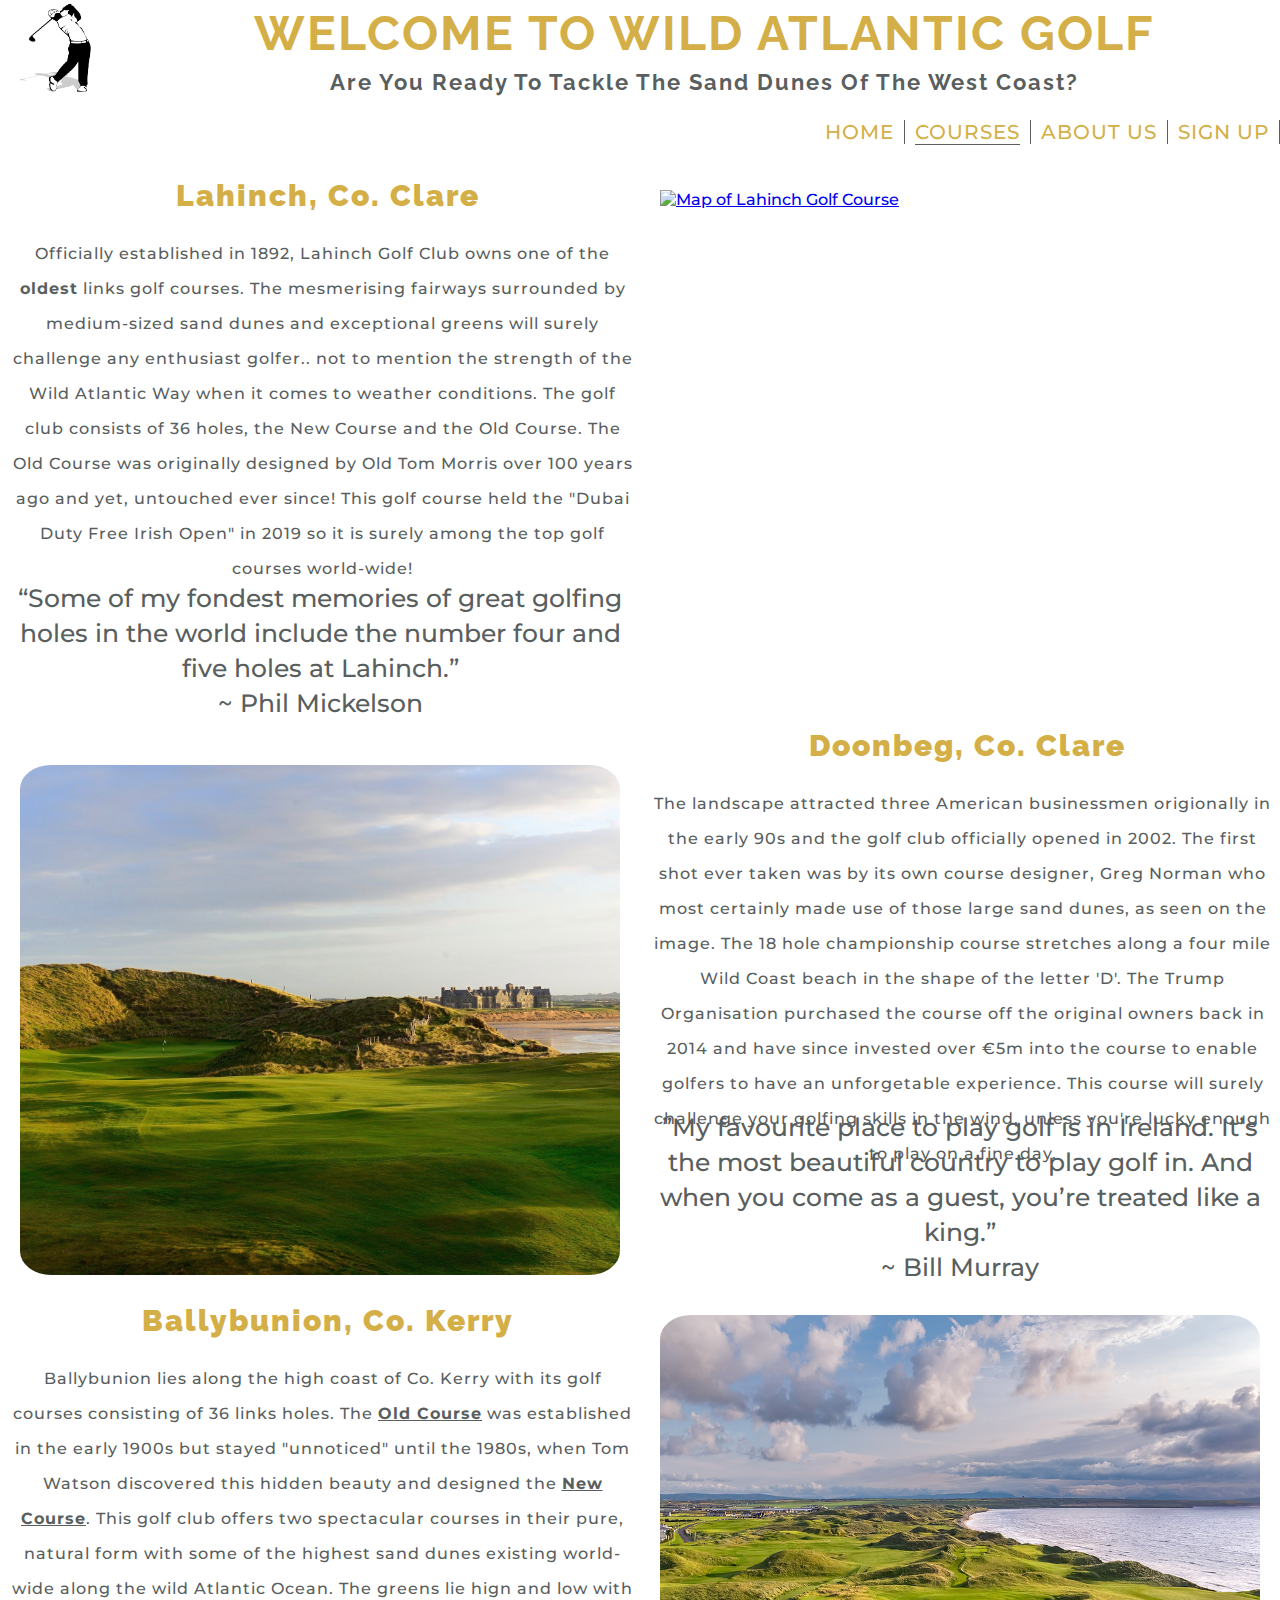
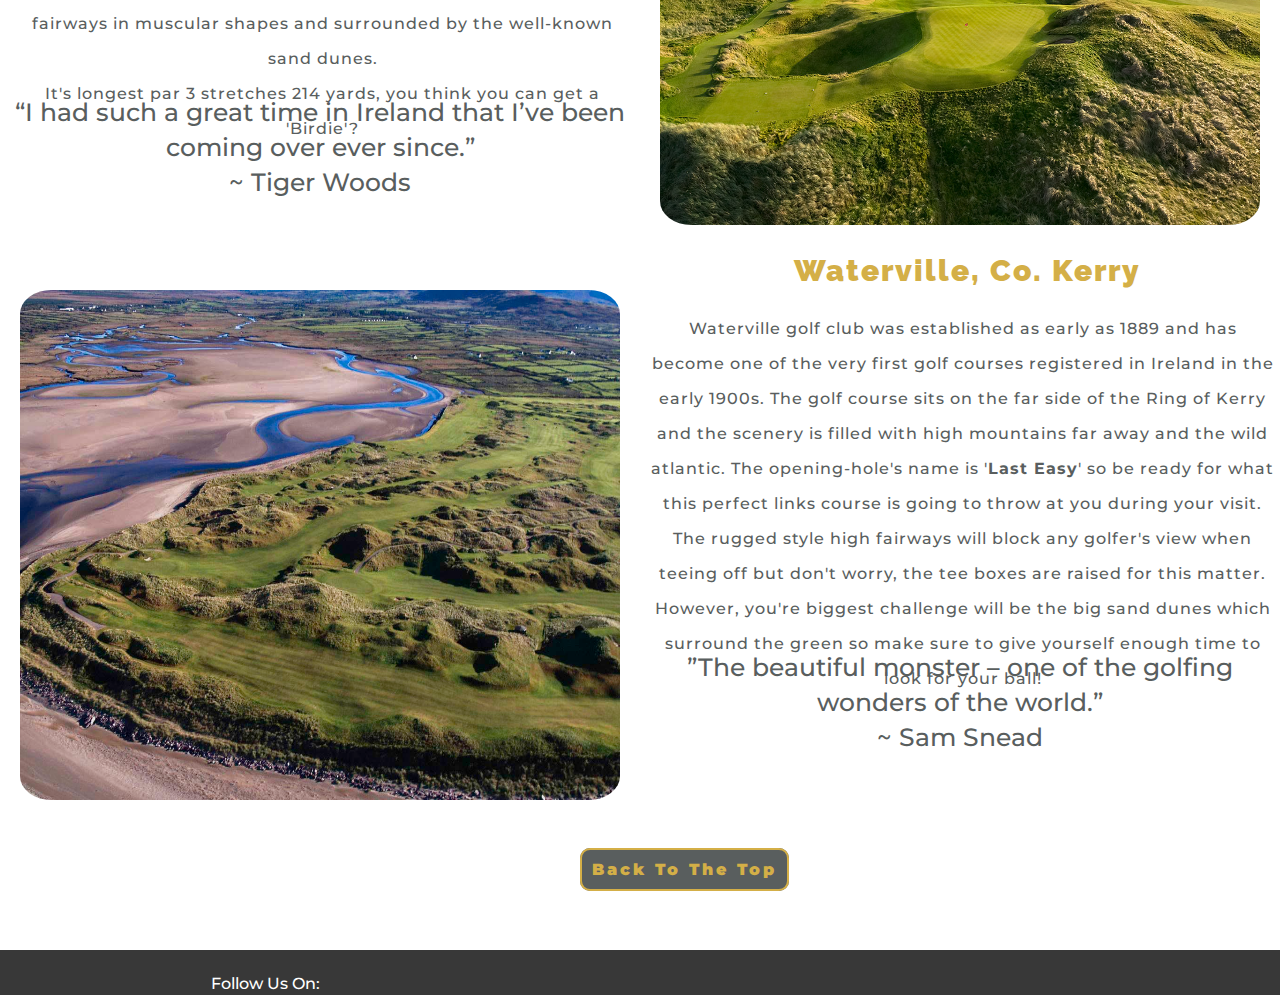
==== course.html @ 32365d3c "Add: Waterville section in course.html" ====
<!DOCTYPE html>
<html lang="en">
<head>
    <meta charset="UTF-8">
    <meta http-equiv="X-UA-Compatible" content="IE=edge">
    <meta name="viewport" content="width=device-width, initial-scale=1.0">
    <meta name="description" content="Golf course guide for golfers on the Wild Atlantic Way, West Coast of Ireland">
    <meta name="keywords" content="play golf, golf courses, sand dunes, course information, golfing, Irish golf courses, golf guide">
    <link rel="stylesheet" href="assets/css/style.css">
    <title>Golf Courses</title>
</head>

<body>
    <header>
        
        <div id="heading-logo">
    
             <img src="assets/images/logo-image.png" alt="Golf community logo" class="logo-style"> 

        </div>
         
       <div id="heading">

            <h1>Welcome to Wild Atlantic Golf</h1>

            <h3>Are you ready to tackle the sand dunes of the West Coast?</h3>

        </div>

    <div id="nav-area">
        <ul id="menu">
            <li>
                <a href="form.html">Sign Up</a>
            </li>
            <li>
                <a href="#about-box">About us</a>
            </li>
            <li>
                <a href="course.html" class="active">Courses</a>
            </li>
            <li>
                <a href="index.html">Home</a>
            </li>
        </ul>
    </div>
</header>

    <!-- Main body and sections within -->

<section id="course-section">
        <!-- Lahinch -->
    <div class="course-area">
        
        <div class="course-text-quote">

            <h3 class="course-heading">Lahinch, Co. Clare</h3>

            <div class="course-text">

                    <p class="course-p">Officially established in 1892, Lahinch Golf Club owns one of the <strong>oldest</strong> links golf courses. 
                       The mesmerising fairways surrounded by medium-sized sand dunes and exceptional greens will surely challenge 
                       any enthusiast golfer.. not to mention the strength of the Wild Atlantic Way when it comes to weather conditions.
                       The golf club consists of 36 holes, the New Course and the Old Course. The Old Course was originally designed 
                       by Old Tom Morris over 100 years ago and yet, untouched ever since!
                       This golf course held the "Dubai Duty Free Irish Open" in 2019 so it is surely among the top golf courses world-wide!
                    </p>
            </div>
                <div class="course-quote">
                    “Some of my fondest memories of great golfing holes in the world include the 
                        number four and five holes at Lahinch.” <br> ~ Phil Mickelson
                </div>
        </div>

            <div class="course-image-container">
            
            <a href="https://lahinchgolf.com/" target="_blank" rel="noopener" 
                aria-label="visit Lahinch golf club's official website (opens in a new tab)">
              <img src="assets/images/lahinch-image.jpg" alt="Map of Lahinch Golf Course" class="course-image">
            </a>

        </div>

        <!-- Doonbeg -->
        <div class="course-area">
            <div class="course-text-quote doonbeg-waterville-text">

                <div class="course-text">
                    <h3 class="course-heading">Doonbeg, Co. Clare</h3>
    
                        <p class="course-p">The landscape attracted three American businessmen origionally in the early 90s and the golf 
                            club officially opened in 2002. The first shot ever taken was by its own course designer, Greg Norman
                            who most certainly made use of those large sand dunes, as seen on the image. The 18 hole championship course stretches along
                            a four mile Wild Coast beach in the shape of the letter 'D'. The Trump Organisation purchased the course
                            off the original owners back in 2014 and have since invested over €5m into the course to enable golfers to have an 
                            unforgetable experience.
                            This course will surely challenge your golfing skills in the wind, unless you're lucky enough to play on a fine day.   
                        </p>
                </div>
                    <div class="course-quote" id="doonbeg-quote">
                        ”My favourite place to play golf is in Ireland. It’s the most beautiful country to play golf in. 
                        And when you come as a guest, you’re treated like a king.” <br> ~ Bill Murray
                    </div>
            </div>
    
                <div class="course-image-container doonbeg-waterville-image">
                
                <a href="https://www.trumpgolfireland.com/book-a-tee-time?gclid=EAIaIQobChMImeuSoNHt8gIVT9TtCh09wAfFEAAYASAAEgJddvD_BwE" target="_blank" rel="noopener" 
                    aria-label="visit Doonbeg golf club's official website (opens in a new tab)">
                  <img src="assets/images/doonbeg-image.jpg" alt="Overview of Doonbeg Course" class="course-image">
                </a>
                </div>
            </div>
        <!-- Ballybunion -->
        <div class="course-area">
            <div class="course-text-quote">

                <div class="course-text">
                    <h3 class="course-heading">Ballybunion, Co. Kerry</h3>
    
                        <p class="course-p">Ballybunion lies along the high coast of Co. Kerry with its golf courses consisting
                            of 36 links holes. The <strong><u>Old Course</u></strong> was established in the early 1900s but stayed "unnoticed"
                            until the 1980s, when Tom Watson discovered this hidden beauty and designed the <strong><u>New Course</u></strong>.
                            This golf club offers two spectacular courses in their pure, natural form with some of the highest sand dunes 
                            existing world-wide along the wild Atlantic Ocean. The greens lie hign and low with fairways in muscular shapes and surrounded 
                            by the well-known sand dunes. <br>
                            It's longest par 3 stretches 214 yards, you think you can get a 'Birdie'?
                        </p>
                </div>
                    <div class="course-quote" id="ballybunion-quote">
                        “I had such a great time in Ireland that I’ve been coming over ever since.” <br> ~ Tiger Woods
                    </div>
            </div>
    
                <div class="course-image-container">
                
                <a href="https://www.ballybuniongolfclub.com/" target="_blank" rel="noopener" 
                    aria-label="visit Ballybunion golf club's official website (opens in a new tab)">
                  <img src="assets/images/ballybunion-image.jpg" alt="Overview of Ballybunion Golf Course" class="course-image">
                </a>
                </div>
        </div>
        <!-- Waterville -->
        <div class="course-area">
            <div class="course-text-quote doonbeg-waterville-text">

                <div class="course-text">
                    <h3 class="course-heading">Waterville, Co. Kerry</h3>
    
                        <p class="course-p">
                            Waterville golf club was established as early as 1889 and has become one of the very first golf courses registered 
                            in Ireland in the early 1900s. The golf course sits on the far side of the Ring of Kerry and the scenery is filled with high 
                            mountains far away and the wild atlantic. The opening-hole's name is '<strong>Last Easy</strong>' so be ready for what this perfect links course
                            is going to throw at you during your visit. The rugged style high fairways will block any golfer's view when teeing off
                            but don't worry, the tee boxes are raised for this matter. However, you're biggest challenge will be the big sand dunes which 
                            surround the green so make sure to give yourself enough time to look for your ball!
                        </p>
                </div>
                    <div class="course-quote" id="waterville-quote">
                        ”The beautiful monster – one of the golfing wonders of the world.” <br> ~ Sam Snead
                    </div>
            </div>
    
                <div class="course-image-container doonbeg-waterville-image">
                
                <a href="http://www.watervillegolflinks.ie/" target="_blank" rel="noopener" 
                    aria-label="visit Waterville golf club's official website (opens in a new tab)">
                  <img src="assets/images/waterville-image.jpg" alt="Map of Waterville Golf Course" class="course-image">
                </a>
                </div>
        </div>

        <div id="course-button">
            <a href="#course-section" alt="Back to the top of the page" id="bottom-button" class="button">Back To The Top</a>
        </div>
</section>
    <footer>
        <ul class="footer-icons">
            
            <span>Follow Us On:</span>

            <li>
                <a href="https://www.facebook.com" target="_blank" rel="noopener" 
                aria-label="visit our Facebook page (opens in a new tab)"><i class="fab fa-facebook"></i></a>
            </li>
            <li>
                <a href="https://twitter.com" target="_blank" rel="noopener" 
                aria-label="visit our Twitter page (opens in a new tab)"><i class="fab fa-twitter-square"></i></a>
            </li>
            <li>
                <a href="https://www.instagram.com" target="_blank" rel="noopener" 
                aria-label="visit our Instagram page (opens in a new tab)"><i class="fab fa-instagram"></i></a>
            </li>
        </ul>
    </footer>
    <!-- Font Awesome section -->
    <script src="https://kit.fontawesome.com/3986f6a91b.js" crossorigin="anonymous"></script>
</body>
</html>
---- assets/css/style.css ----
@import url('https://fonts.googleapis.com/css2?family=Montserrat&family=Raleway&display=swap');

/* Default styling */
* {
    padding: 0;
    margin: 0;
    box-sizing: border-box;
}

body {
    font-family: Montserrat, sans-serif;
    font-weight: 500;
    color: #595E5E;
    width: 100%;
    height: 100%;
}

h1 {
    font-size: 300%;
    font-family: Raleway, sans-serif;
    letter-spacing: 2px;
    text-transform: uppercase;
    color: #d4af47;
    text-align: center;
    padding: 5px;
    
}
 
h2 {
    font-family: Raleway, sans-serif;
    width: 100%;
    height: 50px;
    color: #459ce4;
    font-size: 280%;
    margin: 30px 0 30px;
    text-transform: capitalize;
}

h3 {
    font-family: Raleway, sans-serif;
    letter-spacing: 2px;
    text-transform: capitalize;
    color: #595E5E;
    font-size: 22px;
    text-align: center;
    padding: 3px 0;
}

.button {
    border: 2px solid #d4af47;
    background-color: #595E5E;
    border-radius: 10px;
    
    color: #d4af47;
    font-size: 16px;
    font-weight: 1000;
    letter-spacing: 3px;
    text-decoration: none;
    text-align: center;

    margin: 2px 4px;
    padding: 2px;
}

.button:hover {
    background-color: #d4af47;
    color: white;
}

/* heading and logo */

header {
    width: 100%;
    height: 150px;
    background-color: white;
    position: fixed;
    z-index: 3;
    top: 0;
}

/* Logo */

#heading-logo {
    width: 10%;
    height: 100px;
    float: left;
    box-sizing: border-box;
}

#heading-logo .logo-style {
    height: 100px;
    width: 100%;
}

/* heading */

#heading {
    width: 90%;
    height: 100px;
    float: right;
}

/* navigation section */

#nav-area {
    height: 40px;
    width: 100%;
    clear: both;
}

#menu li {
    list-style-type: none;
    display: inline;
    position: relative;
    float: right;
    padding-right: 10px;
    padding-left: 10px;
    margin-top: 20px;
    border-right: 1px solid #595E5E;
}

#menu a {
    text-transform: uppercase;
    font-size: 20px;
    text-decoration: none;
    color: #d4af47;
    letter-spacing: 1px;
}

#menu a:hover {
    background-color: #595E5E;
    color: white;
}

.active {
    border-bottom: 1px solid #595E5E;
}

/* image under header */

#main-image-area {
    height: 600px;
    width: 100%;
    position: relative;
    overflow: hidden;
    background-color: rgba(0, 0, 0, 0.6);
}

#main-image {
    height: 600px;
    width: 100%;
    margin-top: 150px;
}

#image-text {
    height: 300px;
    width: 450px;

    background-color: rgb(255, 255, 255, 0.4);

    position: absolute;

    top: 40%;
    left: 65%;

    padding-top: 15px;
}

#image-text p {
    color: white;
    font-size: 150%;
    text-align: center;
    text-transform: capitalize;
    font-weight: 1000;
    line-height: 40px;
    padding: 5px 2px;
}

/* Button and link within image */

#image-button {
    position: absolute;
    left: 28%;
    
    width: 200px;
    height: 50px;
}

#image-button:hover {
    background-color: #d4af47;
    color: white;
}

/* Reasons under image */

#reasons {
    width: 100%;
    height: 630px;
}

#reasons-heading {
    text-align: left;
    padding-left: 50px;
    color: #d4af47;
}

.reasons-box {
    width: 50%;
    height: 500px;
    float: left;
    box-sizing: border-box;
}

.reasons-box ul {
    text-transform: capitalize;
    padding-left: 70px;
    font-size: 120%;
    letter-spacing: 2px;
    line-height: 60px;
}

/* Images beside reasons */

.images-box {
    width: 50%;
    height: 500px;
    float: right; 
}

.sand-dunes, .aerial-view {
    width: 100%;
    height: 50%;
    padding-right: 20px;
    padding-top: 15px;
}

/* Wild Atlantic Way section design */

#wild-box {
    width: 100%;
    height: 600px;
}

#wild-header {
    height: 100px;
    width: 100%;
    margin-top: 0;
}

#wild-header h2 {
    text-align: right;
    padding-right: 120px;
}

.wild-text-box {
    width: 50%;
    height: 500px;
    float: right;
    box-sizing: border-box;
    margin-bottom: 30px;
}

.wild-text-box .wild-text {
    line-height: 70px;
    font-size: 20px;
    text-align: center;
    padding-left: 8px;
    padding-right: 8px;
}

.wild-video-box {
    width: 50%;
    height: 500px;
    float: left;
    box-sizing: border-box;
    margin-bottom: 30px;
}

/* About us and sign up section */

#about-box {
    height: 300px;
    width: 100%;
    background-image: url(/assets/images/pexels-aboutus-image.jpg);
    background-repeat: no-repeat;
    background-size: cover;
    background-position: center;
    overflow: hidden;
    margin-bottom: 70px;
}

#about-box div {
    width: 33.33%;
    height: 300px;
    float: left;
    padding: 10px 0 0 10px;
    color: white;
    background-color:rgba(0, 0, 0, 0.6);
    box-sizing: border-box;
    border: 2px solid white;
}

#about-box div h3 {
    font-size: 26px;
    text-align: center;
    color: white;
    padding: 5px;
}

#about-box div p {
    font-size: 20px;
    padding-left: 5px;
    padding-right: 5px;
    text-align: center;
}

#about-box div hr {
    margin: 5px;
}

/* Buttons styling */

#about-box #inspire-button {
    padding: 8px;
    width: 110%;
    height: 110%;

    position: relative;
    left: 35%;
    top: 8%;
}

#about-box #signup-button {
    padding: 8px;
    width: 110%;
    height: 110%;

    position: relative;
    left: 35%;
    top: 12%;
}


/* Footer */

footer {
    height: 45px;
    width: 100%;
    background-color: rgb(56, 56, 56);
}
/*  IF FOOTER NEEDS TO BE FIXED
    position: fixed;
    bottom: 0;
    right: 0;
    z-index: 3;
 */
.footer-icons {
    text-align: center;
    height: 45px;
    width: 100%;
}

.footer-icons span{
    font-size: 16px;
    color: white;
    margin: 40px;
    padding: 2px;

}

.footer-icons li {
    display: inline;
    margin-right: 250px;
}

.footer-icons i {
    font-size: 250%;
    color: white;
    padding-top: 2px;
}

.footer-icons li i:hover {
    border-bottom: 2px solid white;
}

/* Course.html */

/* Layout for every course */

#course-section {
    height: 2400px;
    width: 100%;
    margin-top: 150px;
}

.course-area {
    height: 550px;
    width: 100%;
    margin-top: 5%;
}

.course-heading {
    padding-left: 15px;
    font-size: 30px;
    color: #d4af47;
    font-weight: 900;
    text-align: center;
}

.course-text-quote {
    height: 550px;
    width: 50%;
    float: left;
    margin-top: 25px;
}

.course-text {
    height: 350px;
    width: 100%;
}

.course-p {
    font-size: 16px;
    letter-spacing: 1px;
    line-height: 35px;
    padding-left: 10px;
    padding-top: 20px;
    padding-right: 5px;
    text-align: center;
}

.course-quote {
    height: 150px;
    width: 100%;
    font-size: 25px;
    text-align: center;
    color: #595E5E;
    padding-top: 15px;
    line-height: 35px;
}

.course-image-container {
    height: 550px;
    width: 50%;
    float: right;
}

.course-image {
    width: 100%;
    height: 100%;
    padding: 20px;
    border-radius: 8%;
    margin-top: 20px;
}

/* Special layout for every second course */

.doonbeg-waterville-text {
    float: right;
}

.doonbeg-waterville-image {
    float: right;
}
#doonbeg-quote {
    margin-top: 20px;
}
#ballybunion-quote {
    height: 120px;
    margin-top: 30px;
}

#waterville-quote {
    height: 100px;
    margin-top: 50px;
    padding: 0;
}

/* Button at the bottom of course.html */

#course-button {
    width: 100%;
    height: 40px;
    margin: 50px 0;
}

#course-button a {
    position: relative;
    left: 45%;
    top: 150%;
    padding: 10px;
}

/* Form.html structure */

#form-header {
    width: 100%;
    height: 50px;
}

#form-image {
    width: 100%;
    height: 100vh;
    margin-bottom: -45px;
}

#form-image img {
    width: 100%;
    height: 100%;
    overflow: hidden;
}

#form-box {
    max-width: 400px;
    height: 400px;

    background-color: rgba(19, 17, 17, 0.8);
    border: 1px solid white;
    border-radius: 8px;

    position: absolute;
    bottom: 20%;
    left: 35%;
}

#form-heading {
    font-size: 160%;
    color: white;
    text-align: center;
    margin-top: 0;
    padding: 15px 5px 65px 5px;
}

label {
    color: white;
    margin-left: 10%;
}

.text-input {
    background: transparent;
    color: white;
    border: 1px solid white;
    border-radius: 8px;
    height: 25px;
    margin: 5px 0 15px 38px;
    padding-left: 6px;
    display: block;
    width: 80%;
}
::placeholder {
    color: rgb(255, 255, 255, 0.6);
}
/* form buttons */
#signup-button, #cancel-button {
    height: 30px;
    width: 140px;

    background-color: transparent;

    position: absolute;
    top: 80%;
    text-align: center;
}
#signup-button{
    color: white;
    font-size: 14px;
    border: 1px solid white;
    border-radius: 8px;
    left: 40px;
}

#cancel-button {
    left: 216px;
}
#cancel-button a{
    text-decoration: none;
    color: white;
    font-size: 14px;
    position: absolute;
    left: 0;
    border: 1px solid white;
    border-radius: 8px;
    padding-top: 3px;
    width: 100%;
    height: 100%;
    border: 1px solid white;
}
#signup-button:hover, #form-box a:hover {
    background-color: white;
    color: rgba(19, 17, 17, 0.6);
}
/* form footer */
#form-footer-icons {
    padding-left: 9%;
}
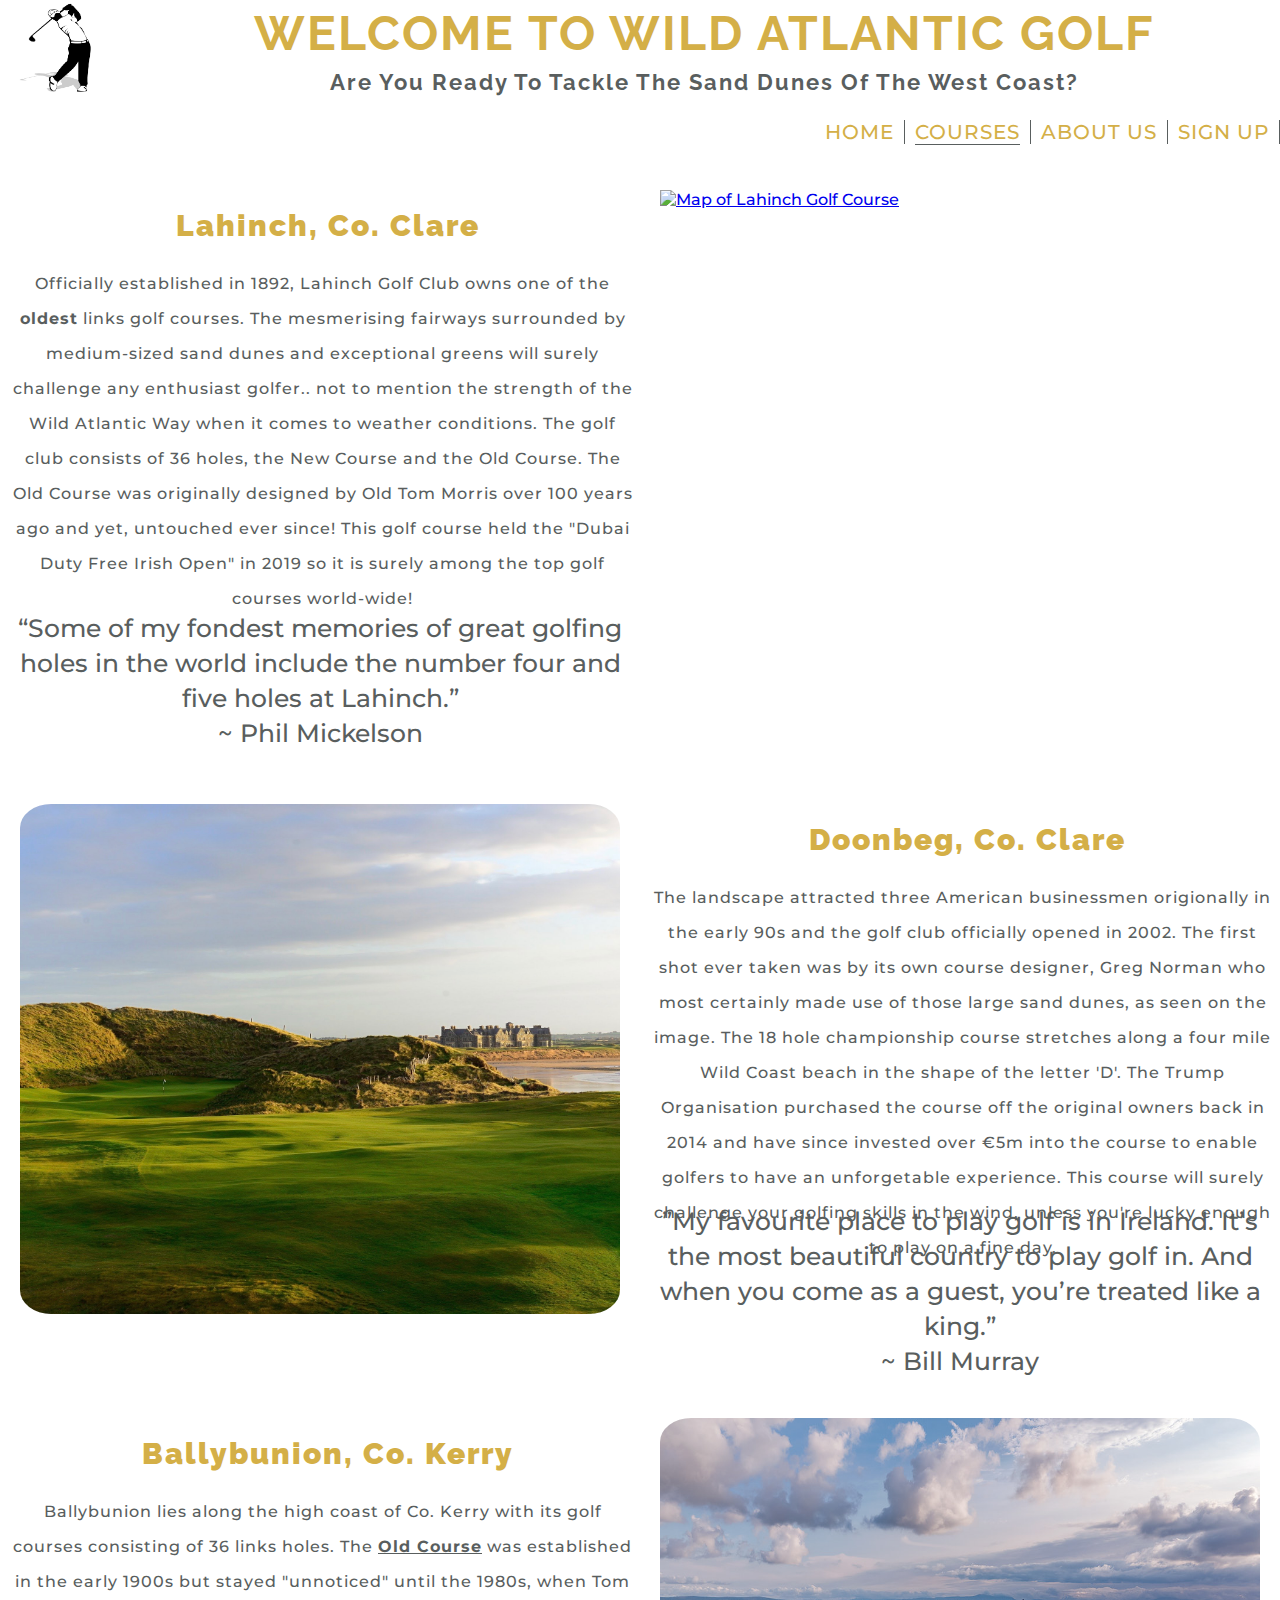
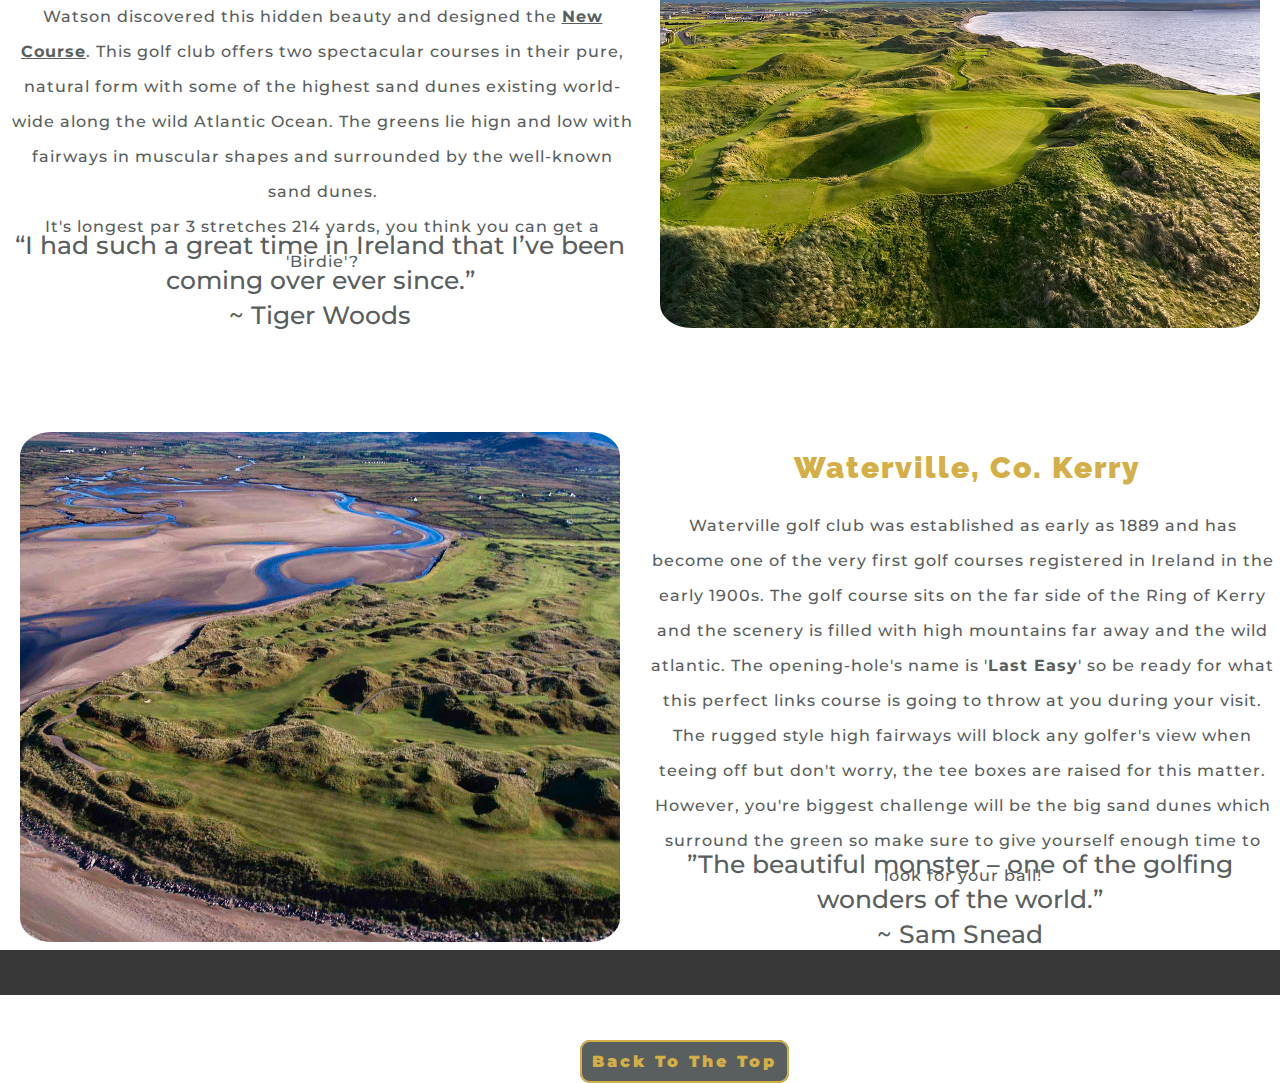
==== commit bc40bafe: "Change: more w3c errors" ====
--- a/course.html
+++ b/course.html
@@ -77,9 +77,8 @@
                 aria-label="visit Lahinch golf club's official website (opens in a new tab)">
               <img src="assets/images/lahinch-image.jpg" alt="Map of Lahinch Golf Course" class="course-image">
             </a>
-
-        </div>
-
+            </div>
+    </div>
         <!-- Doonbeg -->
         <div class="course-area">
             <div class="course-text-quote doonbeg-waterville-text">
@@ -140,13 +139,13 @@
                 </div>
         </div>
         <!-- Waterville -->
-        <div class="course-area">
-            <div class="course-text-quote doonbeg-waterville-text">
+    <div class="course-area">
+        <div class="course-text-quote doonbeg-waterville-text">
 
-                <div class="course-text">
-                    <h3 class="course-heading">Waterville, Co. Kerry</h3>
+            <div class="course-text">
+                <h3 class="course-heading">Waterville, Co. Kerry</h3>
     
-                        <p class="course-p">
+                    <p class="course-p">
                             Waterville golf club was established as early as 1889 and has become one of the very first golf courses registered 
                             in Ireland in the early 1900s. The golf course sits on the far side of the Ring of Kerry and the scenery is filled with high 
                             mountains far away and the wild atlantic. The opening-hole's name is '<strong>Last Easy</strong>' so be ready for what this perfect links course
@@ -154,11 +153,11 @@
                             but don't worry, the tee boxes are raised for this matter. However, you're biggest challenge will be the big sand dunes which 
                             surround the green so make sure to give yourself enough time to look for your ball!
                         </p>
-                </div>
+            </div>
                     <div class="course-quote" id="waterville-quote">
                         ”The beautiful monster – one of the golfing wonders of the world.” <br> ~ Sam Snead
                     </div>
-            </div>
+        </div>
     
                 <div class="course-image-container doonbeg-waterville-image">
                 
@@ -170,14 +169,11 @@
         </div>
 
         <div id="course-button">
-            <a href="#course-section" alt="Back to the top of the page" id="bottom-button" class="button">Back To The Top</a>
+            <a href="#course-section" id="bottom-button" class="button">Back To The Top</a>
         </div>
 </section>
     <footer>
         <ul class="footer-icons">
-            
-            <span>Follow Us On:</span>
-
             <li>
                 <a href="https://www.facebook.com" target="_blank" rel="noopener" 
                 aria-label="visit our Facebook page (opens in a new tab)"><i class="fab fa-facebook"></i></a>
--- a/assets/css/style.css
+++ b/assets/css/style.css
@@ -150,8 +150,20 @@
     height: 600px;
     width: 100%;
     margin-top: 150px;
-}
-
+/* zoom in style for main image */
+    animation-name: main-image-zoom;
+    animation-duration: 5s;
+    animation-fill-mode: forwards;
+}
+@keyframes main-image-zoom {
+    from {
+        transform: scale(1);
+    }
+    to {
+        transform: scale(1.1);
+    }
+}
+/* image text style */
 #image-text {
     height: 300px;
     width: 450px;
@@ -405,6 +417,7 @@
     color: #d4af47;
     font-weight: 900;
     text-align: center;
+    margin-top: 30px;
 }
 
 .course-text-quote {
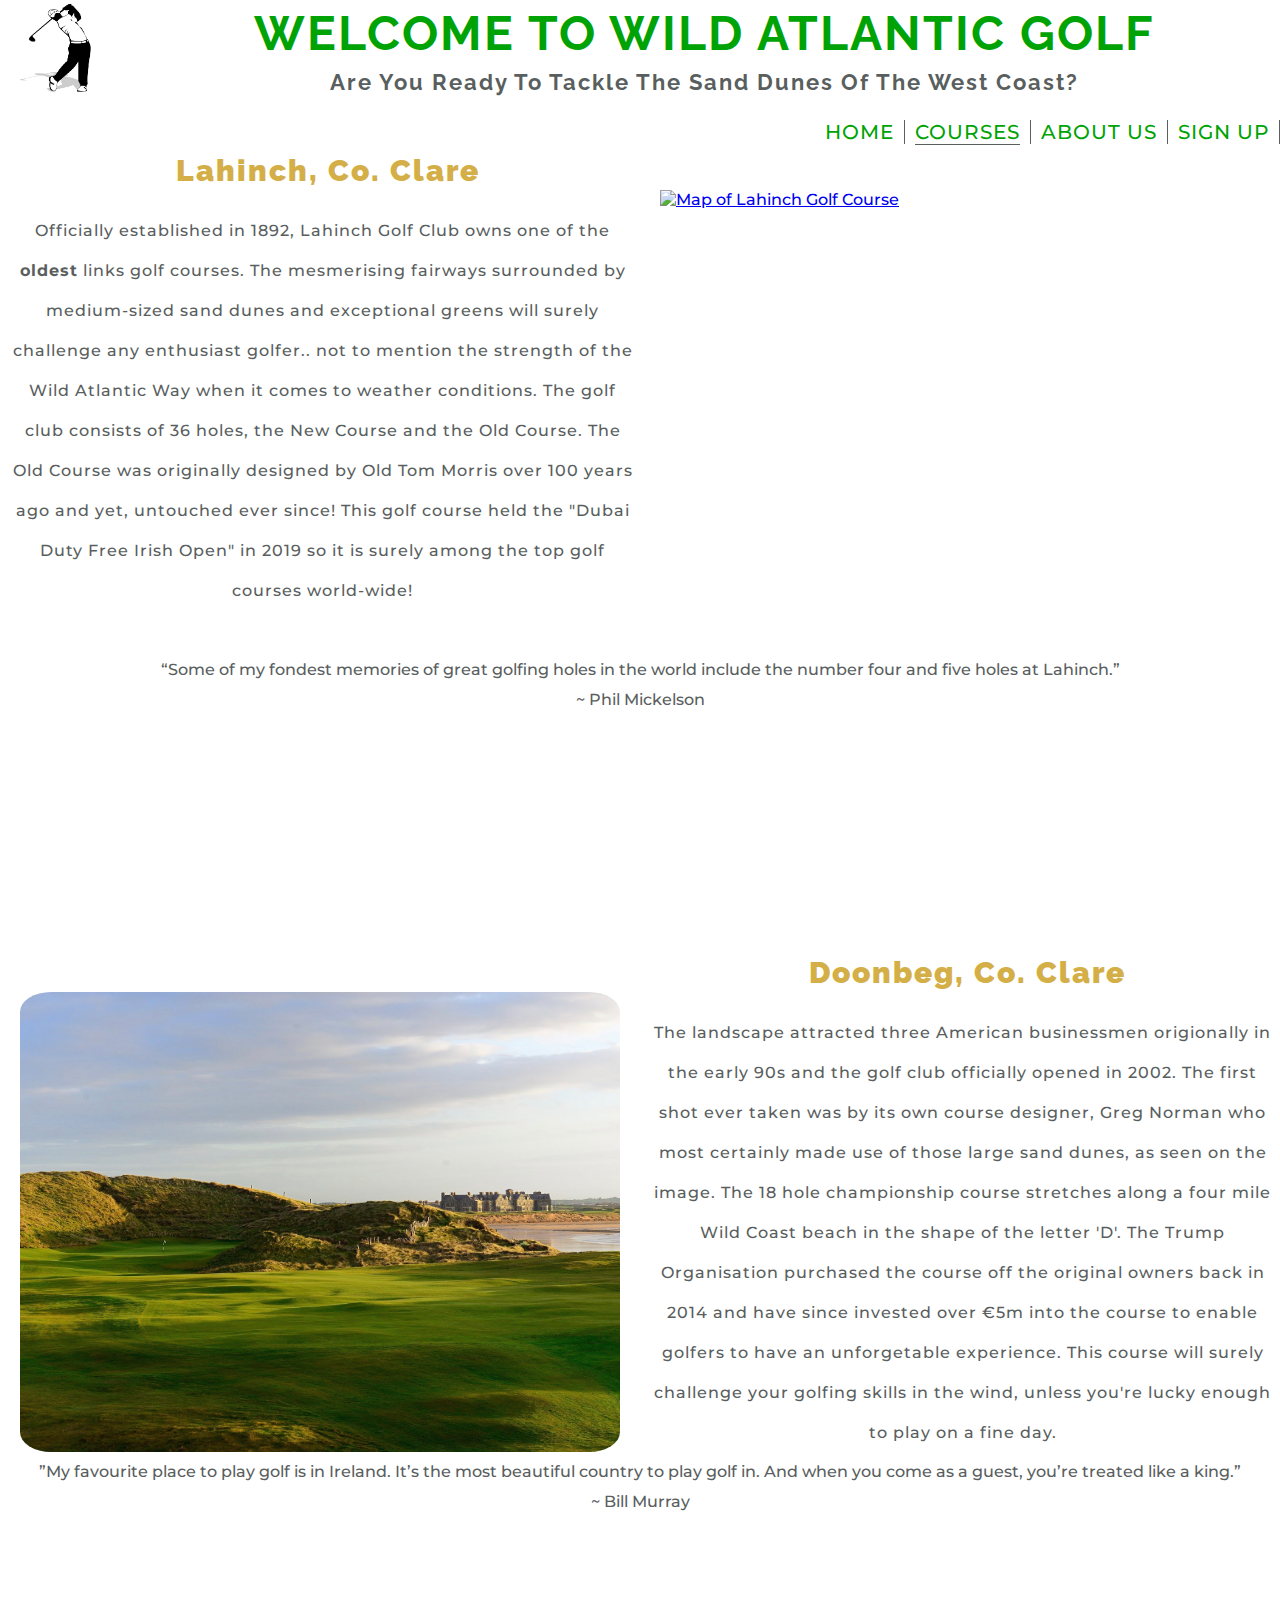
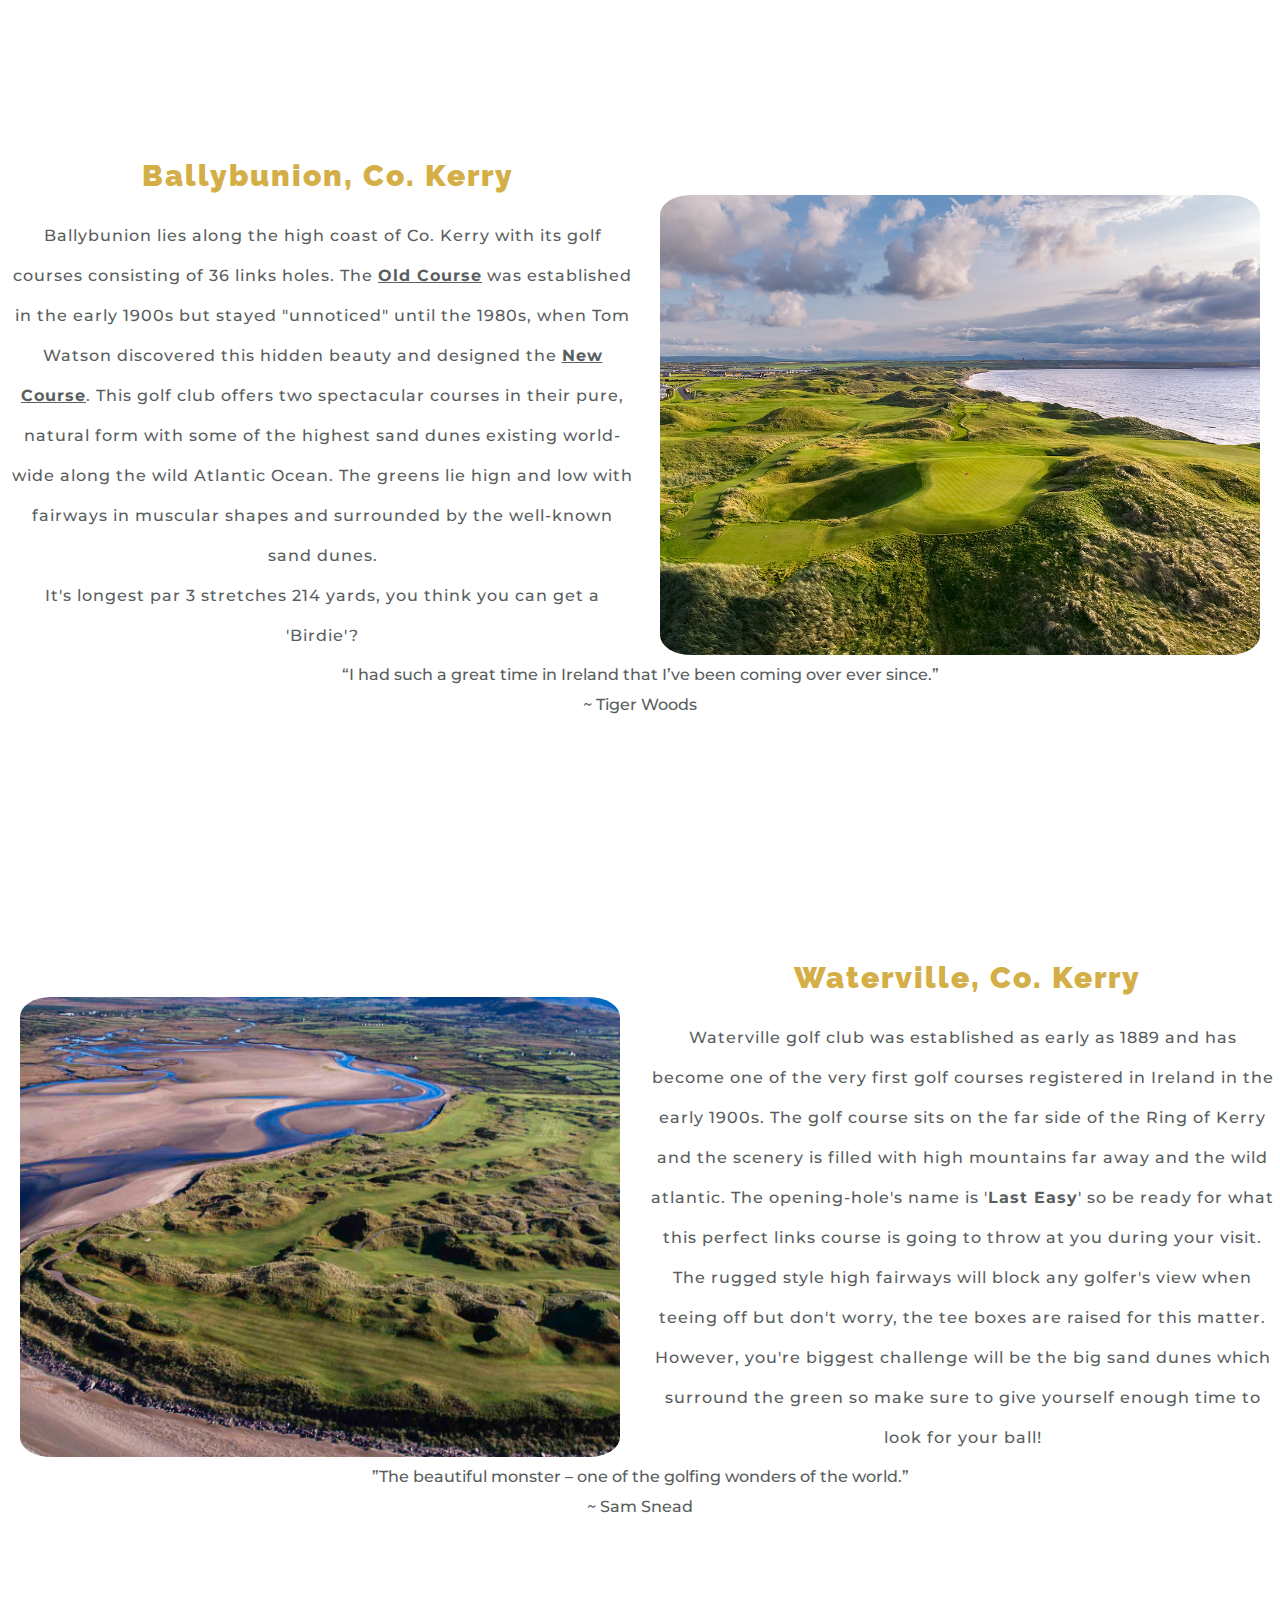
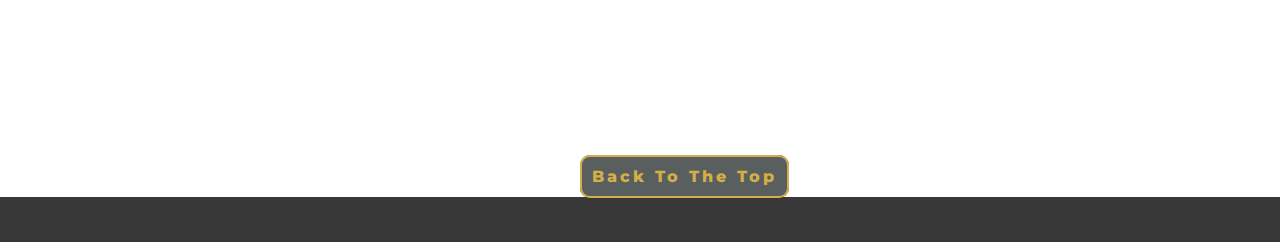
==== commit fcaded1a: "Change: strucuture of course.html" ====
--- a/course.html
+++ b/course.html
@@ -51,7 +51,7 @@
         <!-- Lahinch -->
     <div class="course-area">
         
-        <div class="course-text-quote">
+        <div class="course-heading-text">
 
             <h3 class="course-heading">Lahinch, Co. Clare</h3>
 
@@ -65,12 +65,7 @@
                        This golf course held the "Dubai Duty Free Irish Open" in 2019 so it is surely among the top golf courses world-wide!
                     </p>
             </div>
-                <div class="course-quote">
-                    “Some of my fondest memories of great golfing holes in the world include the 
-                        number four and five holes at Lahinch.” <br> ~ Phil Mickelson
-                </div>
         </div>
-
             <div class="course-image-container">
             
             <a href="https://lahinchgolf.com/" target="_blank" rel="noopener" 
@@ -78,14 +73,18 @@
               <img src="assets/images/lahinch-image.jpg" alt="Map of Lahinch Golf Course" class="course-image">
             </a>
             </div>
+        <div class="course-quote">
+                <p>“Some of my fondest memories of great golfing holes in the world include the 
+                    number four and five holes at Lahinch.” <br> ~ Phil Mickelson</p>
+        </div>
     </div>
         <!-- Doonbeg -->
         <div class="course-area">
-            <div class="course-text-quote doonbeg-waterville-text">
+            <div class="course-heading-text doonbeg-waterville-text">
+                
+                <h3 class="course-heading">Doonbeg, Co. Clare</h3>
 
                 <div class="course-text">
-                    <h3 class="course-heading">Doonbeg, Co. Clare</h3>
-    
                         <p class="course-p">The landscape attracted three American businessmen origionally in the early 90s and the golf 
                             club officially opened in 2002. The first shot ever taken was by its own course designer, Greg Norman
                             who most certainly made use of those large sand dunes, as seen on the image. The 18 hole championship course stretches along
@@ -95,10 +94,6 @@
                             This course will surely challenge your golfing skills in the wind, unless you're lucky enough to play on a fine day.   
                         </p>
                 </div>
-                    <div class="course-quote" id="doonbeg-quote">
-                        ”My favourite place to play golf is in Ireland. It’s the most beautiful country to play golf in. 
-                        And when you come as a guest, you’re treated like a king.” <br> ~ Bill Murray
-                    </div>
             </div>
     
                 <div class="course-image-container doonbeg-waterville-image">
@@ -108,13 +103,18 @@
                   <img src="assets/images/doonbeg-image.jpg" alt="Overview of Doonbeg Course" class="course-image">
                 </a>
                 </div>
+            <div class="course-quote" id="doonbeg-quote">
+                    <p>”My favourite place to play golf is in Ireland. It’s the most beautiful country to play golf in. 
+                    And when you come as a guest, you’re treated like a king.” <br> ~ Bill Murray</p>
+            </div>
             </div>
         <!-- Ballybunion -->
         <div class="course-area">
-            <div class="course-text-quote">
+            <div class="course-heading-text">
+
+                <h3 class="course-heading">Ballybunion, Co. Kerry</h3>
 
                 <div class="course-text">
-                    <h3 class="course-heading">Ballybunion, Co. Kerry</h3>
     
                         <p class="course-p">Ballybunion lies along the high coast of Co. Kerry with its golf courses consisting
                             of 36 links holes. The <strong><u>Old Course</u></strong> was established in the early 1900s but stayed "unnoticed"
@@ -125,9 +125,6 @@
                             It's longest par 3 stretches 214 yards, you think you can get a 'Birdie'?
                         </p>
                 </div>
-                    <div class="course-quote" id="ballybunion-quote">
-                        “I had such a great time in Ireland that I’ve been coming over ever since.” <br> ~ Tiger Woods
-                    </div>
             </div>
     
                 <div class="course-image-container">
@@ -137,14 +134,17 @@
                   <img src="assets/images/ballybunion-image.jpg" alt="Overview of Ballybunion Golf Course" class="course-image">
                 </a>
                 </div>
+            <div class="course-quote" id="ballybunion-quote">
+                    <p>“I had such a great time in Ireland that I’ve been coming over ever since.” <br> ~ Tiger Woods</p>
+            </div>
         </div>
         <!-- Waterville -->
     <div class="course-area">
-        <div class="course-text-quote doonbeg-waterville-text">
+        <div class="course-heading-text doonbeg-waterville-text">
+
+            <h3 class="course-heading">Waterville, Co. Kerry</h3>
 
             <div class="course-text">
-                <h3 class="course-heading">Waterville, Co. Kerry</h3>
-    
                     <p class="course-p">
                             Waterville golf club was established as early as 1889 and has become one of the very first golf courses registered 
                             in Ireland in the early 1900s. The golf course sits on the far side of the Ring of Kerry and the scenery is filled with high 
@@ -154,9 +154,6 @@
                             surround the green so make sure to give yourself enough time to look for your ball!
                         </p>
             </div>
-                    <div class="course-quote" id="waterville-quote">
-                        ”The beautiful monster – one of the golfing wonders of the world.” <br> ~ Sam Snead
-                    </div>
         </div>
     
                 <div class="course-image-container doonbeg-waterville-image">
@@ -166,6 +163,9 @@
                   <img src="assets/images/waterville-image.jpg" alt="Map of Waterville Golf Course" class="course-image">
                 </a>
                 </div>
+            <div class="course-quote" id="waterville-quote">
+                    <p> ”The beautiful monster – one of the golfing wonders of the world.” <br> ~ Sam Snead</p>
+            </div>
         </div>
 
         <div id="course-button">
--- a/assets/css/style.css
+++ b/assets/css/style.css
@@ -20,7 +20,7 @@
     font-family: Raleway, sans-serif;
     letter-spacing: 2px;
     text-transform: uppercase;
-    color: #d4af47;
+    color: #00a305;
     text-align: center;
     padding: 5px;
     
@@ -53,7 +53,7 @@
     
     color: #d4af47;
     font-size: 16px;
-    font-weight: 1000;
+    font-weight: 800;
     letter-spacing: 3px;
     text-decoration: none;
     text-align: center;
@@ -123,7 +123,7 @@
     text-transform: uppercase;
     font-size: 20px;
     text-decoration: none;
-    color: #d4af47;
+    color: #00a305;
     letter-spacing: 1px;
 }
 
@@ -183,7 +183,7 @@
     font-size: 150%;
     text-align: center;
     text-transform: capitalize;
-    font-weight: 1000;
+    font-weight: 800;
     line-height: 40px;
     padding: 5px 2px;
 }
@@ -213,12 +213,12 @@
 #reasons-heading {
     text-align: left;
     padding-left: 50px;
-    color: #d4af47;
+    color: #00a305;
 }
 
 .reasons-box {
     width: 50%;
-    height: 500px;
+    height: 630px;
     float: left;
     box-sizing: border-box;
 }
@@ -226,7 +226,7 @@
 .reasons-box ul {
     text-transform: capitalize;
     padding-left: 70px;
-    font-size: 120%;
+    font-size: 100%;
     letter-spacing: 2px;
     line-height: 60px;
 }
@@ -261,7 +261,7 @@
 
 #wild-header h2 {
     text-align: right;
-    padding-right: 120px;
+    padding-right: 60px;
 }
 
 .wild-text-box {
@@ -273,11 +273,13 @@
 }
 
 .wild-text-box .wild-text {
-    line-height: 70px;
-    font-size: 20px;
-    text-align: center;
-    padding-left: 8px;
-    padding-right: 8px;
+    line-height: 60px;
+    font-size: 17px;
+    text-align: center;
+    padding-left: 4px;
+    padding-right: 4px;
+    margin-top: 20px;
+    width: 100%;
 }
 
 .wild-video-box {
@@ -286,53 +288,66 @@
     float: left;
     box-sizing: border-box;
     margin-bottom: 30px;
+    padding-left: 30px;
+    padding-top: 20px;
+}
+.wild-video-box iframe {
+    width: 100%;
 }
 
 /* About us and sign up section */
 
-#about-box {
-    height: 300px;
-    width: 100%;
-    background-image: url(/assets/images/pexels-aboutus-image.jpg);
-    background-repeat: no-repeat;
-    background-size: cover;
-    background-position: center;
+#about-area {
+    height: 370px;
+    width: 100%;
     overflow: hidden;
-    margin-bottom: 70px;
-}
-
-#about-box div {
+    margin-bottom: 30px;
+}
+
+.about-image {
+    height: 370px;
+    width: 100%;
+}
+
+.about-boxes {
+    width: 100%;
+    height: 370px;
+    position: absolute;
+    top: 1920px;
+}
+
+#about-area .about-boxes .about-box {
     width: 33.33%;
-    height: 300px;
+    height: 370px;
     float: left;
     padding: 10px 0 0 10px;
     color: white;
-    background-color:rgba(0, 0, 0, 0.6);
     box-sizing: border-box;
     border: 2px solid white;
-}
-
-#about-box div h3 {
+    background: transparent;
+}
+
+#about-area .about-boxes .about-box h3 {
     font-size: 26px;
     text-align: center;
     color: white;
     padding: 5px;
 }
 
-#about-box div p {
+#about-area .about-boxes .about-box p {
     font-size: 20px;
     padding-left: 5px;
     padding-right: 5px;
     text-align: center;
 }
 
-#about-box div hr {
+#about-area .about-boxes .about-box hr {
     margin: 5px;
 }
 
 /* Buttons styling */
 
-#about-box #inspire-button {
+#about-area #inspire-button {
     padding: 8px;
     width: 110%;
     height: 110%;
@@ -342,7 +357,7 @@
     top: 8%;
 }
 
-#about-box #signup-button {
+#about-area #joinus-button {
     padding: 8px;
     width: 110%;
     height: 110%;
@@ -372,17 +387,11 @@
     width: 100%;
 }
 
-.footer-icons span{
-    font-size: 16px;
-    color: white;
-    margin: 40px;
-    padding: 2px;
-
-}
-
 .footer-icons li {
     display: inline;
     margin-right: 250px;
+    position: relative;
+    left: 6%;
 }
 
 .footer-icons i {
@@ -400,60 +409,53 @@
 /* Layout for every course */
 
 #course-section {
-    height: 2400px;
+    height: 100%;
     width: 100%;
     margin-top: 150px;
 }
-
 .course-area {
-    height: 550px;
-    width: 100%;
-    margin-top: 5%;
-}
-
+    height: 700px;
+    width: 100%;
+    margin-top: 8%;
+}
+.course-heading-text {
+    height: 500px;
+    width: 50%;
+    float: left;
+}
 .course-heading {
     padding-left: 15px;
     font-size: 30px;
     color: #d4af47;
     font-weight: 900;
     text-align: center;
-    margin-top: 30px;
-}
-
-.course-text-quote {
-    height: 550px;
-    width: 50%;
-    float: left;
-    margin-top: 25px;
-}
-
-.course-text {
-    height: 350px;
-    width: 100%;
-}
-
+}
 .course-p {
     font-size: 16px;
     letter-spacing: 1px;
-    line-height: 35px;
+    line-height: 40px;
     padding-left: 10px;
     padding-top: 20px;
     padding-right: 5px;
     text-align: center;
 }
-
 .course-quote {
-    height: 150px;
-    width: 100%;
-    font-size: 25px;
+    height: 100px;
+    width: 100%;
+    clear: both;
+}
+.course-quote p {
+    height: 100%;
+    width: 100%;
+    font-size: 100%;
     text-align: center;
     color: #595E5E;
-    padding-top: 15px;
-    line-height: 35px;
+    padding-top: 5px;
+    line-height: 30px;
 }
 
 .course-image-container {
-    height: 550px;
+    height: 500px;
     width: 50%;
     float: right;
 }
@@ -476,16 +478,15 @@
     float: right;
 }
 #doonbeg-quote {
-    margin-top: 20px;
+    margin-top: 15px;
 }
 #ballybunion-quote {
-    height: 120px;
-    margin-top: 30px;
+    height: 150px;
 }
 
 #waterville-quote {
     height: 100px;
-    margin-top: 50px;
+    margin-top: 80px;
     padding: 0;
 }
 
@@ -512,15 +513,15 @@
 }
 
 #form-image {
-    width: 100%;
     height: 100vh;
+    width: 100%;
     margin-bottom: -45px;
 }
 
 #form-image img {
-    width: 100%;
     height: 100%;
     overflow: hidden;
+    width: 100%;
 }
 
 #form-box {
@@ -607,5 +608,34 @@
     padding-left: 9%;
 }
 
-
-
+/* Media Queries */
+
+/* For screen size 1200px wide and smaller */
+@media screen and (max-width: 1200px) {
+    h1 {
+        font-size: 250%;
+    }
+    #wild-header h2 {
+        padding-right: 50px;
+    }
+    #image-text {
+        left: 55%;
+    }
+    .reasons-box ul {
+        font-size: 90%;
+    }
+    .aerial-view {
+        margin-top: 15px;
+    }
+    #wild-header {
+        font-size: 90%;
+    }
+    .wild-text-box .wild-text {
+        padding-right: 10px;
+        padding-left: 10px;
+        line-height: 50px;
+    }
+}
+
+
+
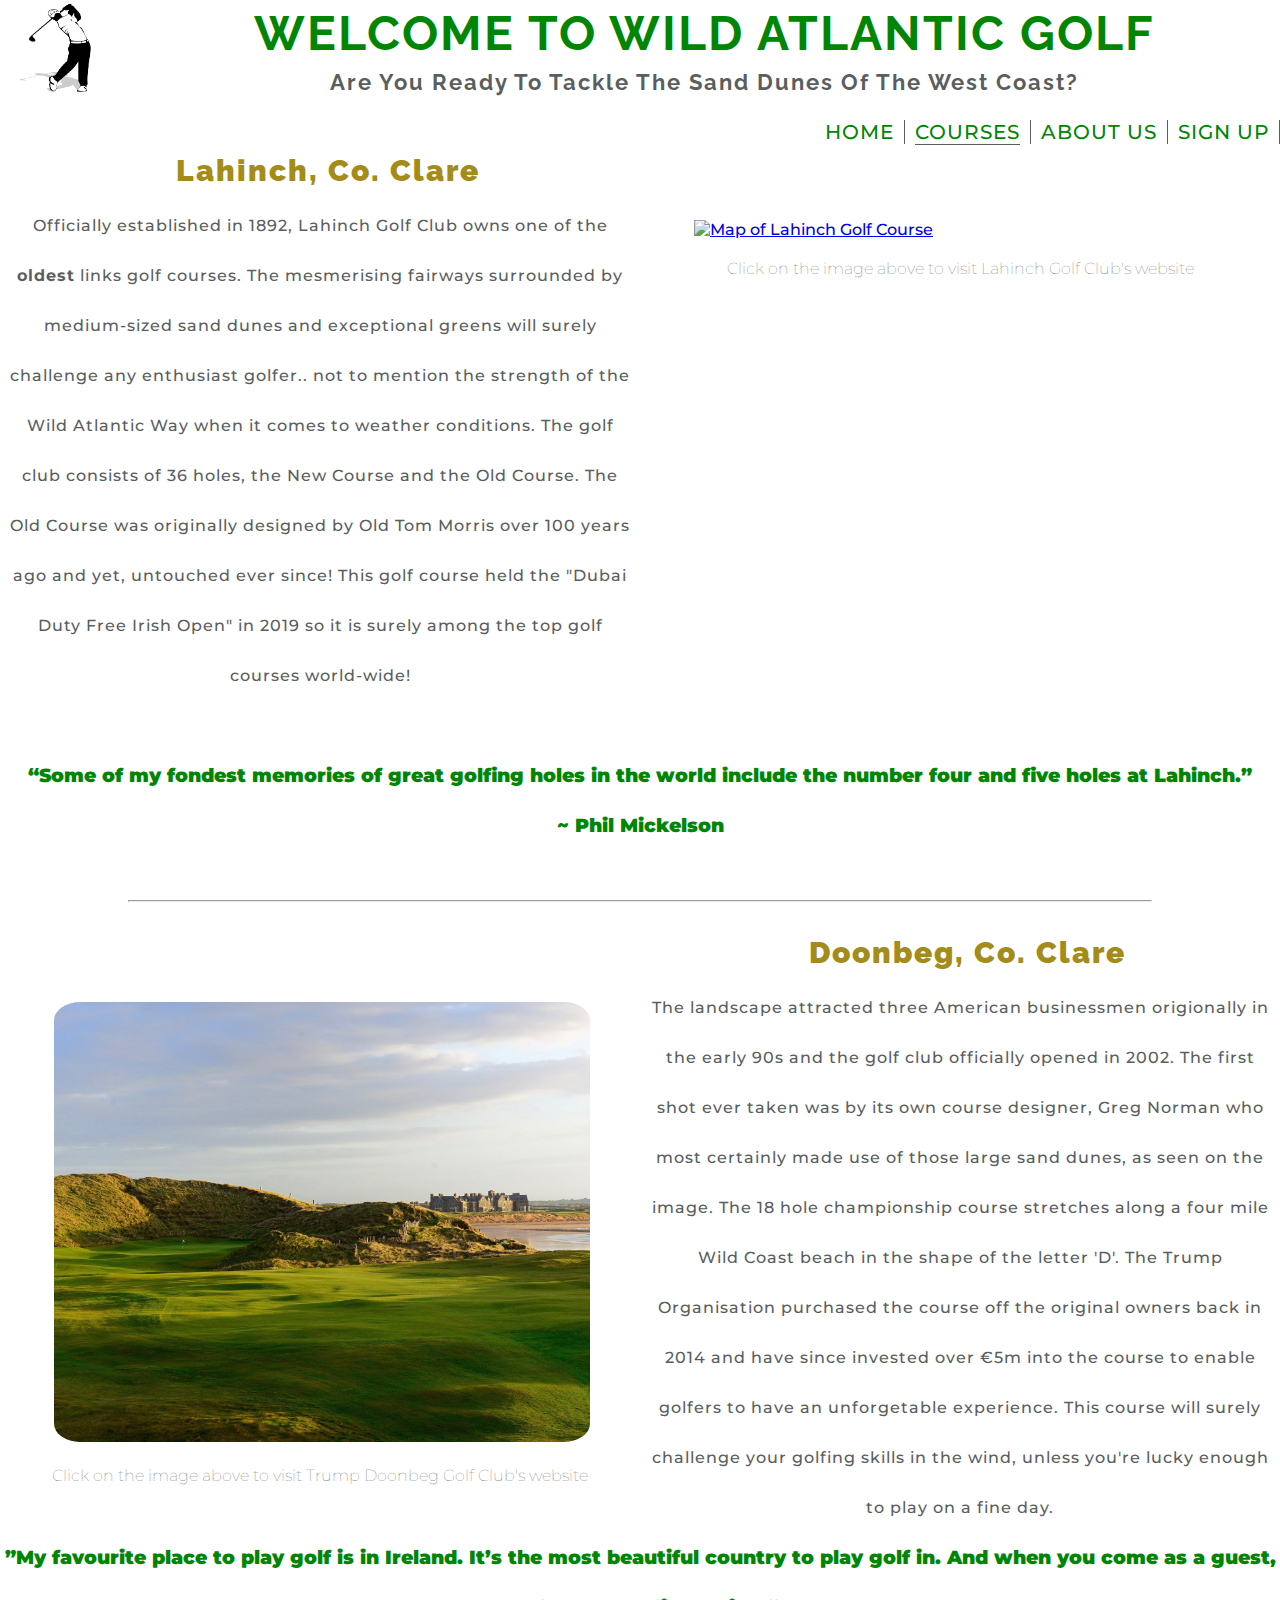
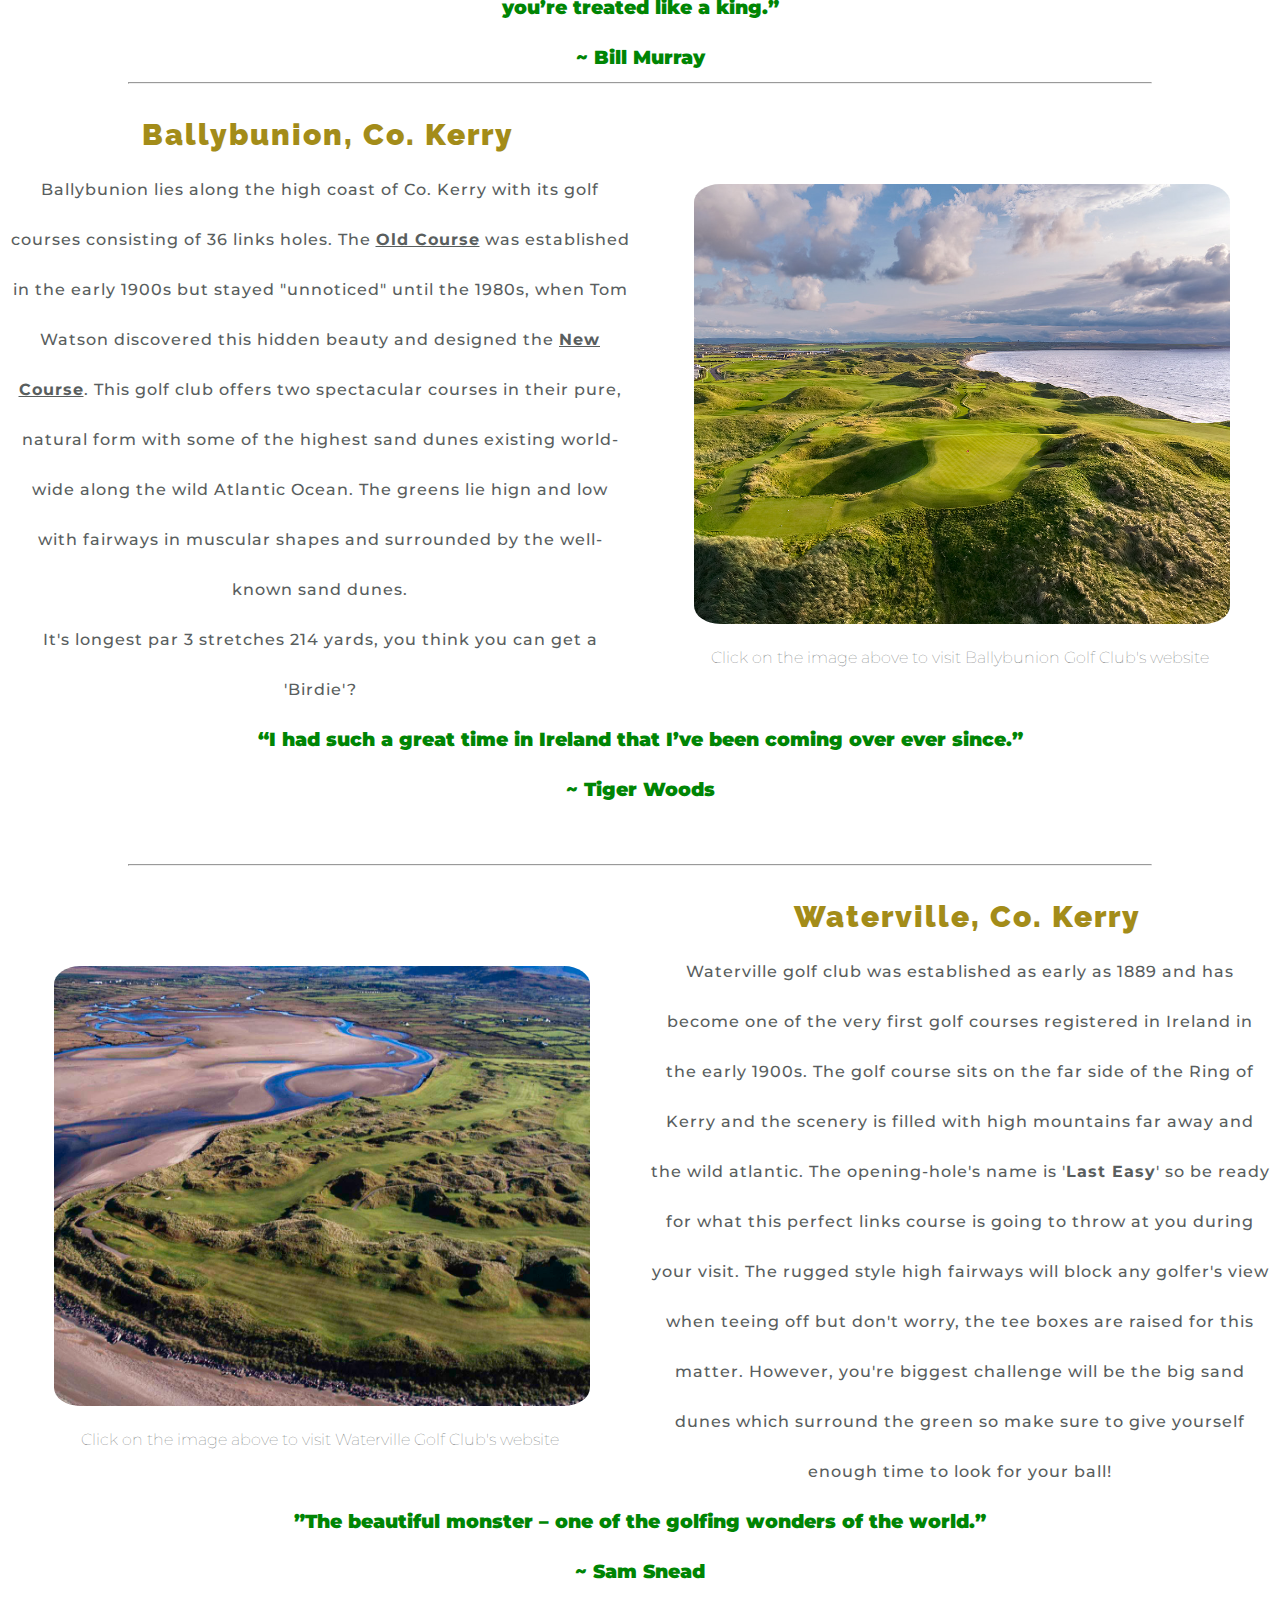
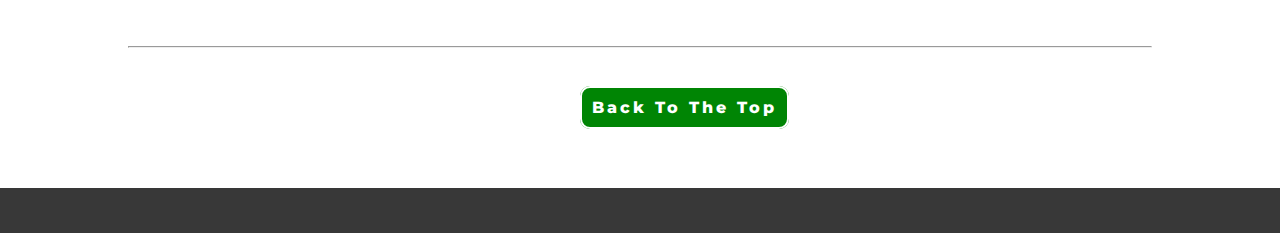
==== commit ccbc3d12: "Add: hr element to course.html" ====
--- a/course.html
+++ b/course.html
@@ -18,14 +18,14 @@
              <img src="assets/images/logo-image.png" alt="Golf community logo" class="logo-style"> 
 
         </div>
-         
+         <a href="index.html">
        <div id="heading">
 
             <h1>Welcome to Wild Atlantic Golf</h1>
 
             <h3>Are you ready to tackle the sand dunes of the West Coast?</h3>
-
-        </div>
+        </div>
+    </a>
 
     <div id="nav-area">
         <ul id="menu">
@@ -66,20 +66,25 @@
                     </p>
             </div>
         </div>
-            <div class="course-image-container">
+             <div class="course-image-container">
             
-            <a href="https://lahinchgolf.com/" target="_blank" rel="noopener" 
-                aria-label="visit Lahinch golf club's official website (opens in a new tab)">
+                 <a href="https://lahinchgolf.com/" target="_blank" rel="noopener" aria-label="visit Lahinch golf club's official website (opens in a new tab)">
               <img src="assets/images/lahinch-image.jpg" alt="Map of Lahinch Golf Course" class="course-image">
-            </a>
+                 </a> 
+
+                 <p>Click on the image above to visit Lahinch Golf Club's website</p>
             </div>
         <div class="course-quote">
                 <p>“Some of my fondest memories of great golfing holes in the world include the 
-                    number four and five holes at Lahinch.” <br> ~ Phil Mickelson</p>
+                    number four and five holes at Lahinch.” <br> ~ Phil Mickelson
+                </p>
         </div>
     </div>
+
+    <hr class="course-hr">
         <!-- Doonbeg -->
         <div class="course-area">
+
             <div class="course-heading-text doonbeg-waterville-text">
                 
                 <h3 class="course-heading">Doonbeg, Co. Clare</h3>
@@ -96,18 +101,22 @@
                 </div>
             </div>
     
-                <div class="course-image-container doonbeg-waterville-image">
-                
-                <a href="https://www.trumpgolfireland.com/book-a-tee-time?gclid=EAIaIQobChMImeuSoNHt8gIVT9TtCh09wAfFEAAYASAAEgJddvD_BwE" target="_blank" rel="noopener" 
-                    aria-label="visit Doonbeg golf club's official website (opens in a new tab)">
+            <div class="course-image-container doonbeg-waterville-image">
+                
+                    <a href="https://www.trumpgolfireland.com/book-a-tee-time?gclid=EAIaIQobChMImeuSoNHt8gIVT9TtCh09wAfFEAAYASAAEgJddvD_BwE" target="_blank" rel="noopener" aria-label="visit Doonbeg golf club's official website (opens in a new tab)">
                   <img src="assets/images/doonbeg-image.jpg" alt="Overview of Doonbeg Course" class="course-image">
-                </a>
-                </div>
+                    </a>
+
+                    <p>Click on the image above to visit Trump Doonbeg Golf Club's website</p>
+
+            </div>
             <div class="course-quote" id="doonbeg-quote">
                     <p>”My favourite place to play golf is in Ireland. It’s the most beautiful country to play golf in. 
-                    And when you come as a guest, you’re treated like a king.” <br> ~ Bill Murray</p>
-            </div>
-            </div>
+                    And when you come as a guest, you’re treated like a king.” <br> ~ Bill Murray
+                    </p>
+            </div>
+        </div>
+        <hr class="course-hr">
         <!-- Ballybunion -->
         <div class="course-area">
             <div class="course-heading-text">
@@ -126,20 +135,22 @@
                         </p>
                 </div>
             </div>
-    
                 <div class="course-image-container">
                 
-                <a href="https://www.ballybuniongolfclub.com/" target="_blank" rel="noopener" 
-                    aria-label="visit Ballybunion golf club's official website (opens in a new tab)">
-                  <img src="assets/images/ballybunion-image.jpg" alt="Overview of Ballybunion Golf Course" class="course-image">
-                </a>
+                    <a href="https://www.ballybuniongolfclub.com/" target="_blank" rel="noopener" aria-label="visit Ballybunion golf club's official website (opens in a new tab)">
+                    <img src="assets/images/ballybunion-image.jpg" alt="Overview of Ballybunion Golf Course" class="course-image">
+                    </a>
+
+                    <p>Click on the image above to visit Ballybunion Golf Club's website</p>
                 </div>
             <div class="course-quote" id="ballybunion-quote">
                     <p>“I had such a great time in Ireland that I’ve been coming over ever since.” <br> ~ Tiger Woods</p>
             </div>
         </div>
+    <hr class="course-hr">
         <!-- Waterville -->
     <div class="course-area">
+
         <div class="course-heading-text doonbeg-waterville-text">
 
             <h3 class="course-heading">Waterville, Co. Kerry</h3>
@@ -152,26 +163,26 @@
                             is going to throw at you during your visit. The rugged style high fairways will block any golfer's view when teeing off
                             but don't worry, the tee boxes are raised for this matter. However, you're biggest challenge will be the big sand dunes which 
                             surround the green so make sure to give yourself enough time to look for your ball!
-                        </p>
-            </div>
-        </div>
-    
-                <div class="course-image-container doonbeg-waterville-image">
-                
-                <a href="http://www.watervillegolflinks.ie/" target="_blank" rel="noopener" 
-                    aria-label="visit Waterville golf club's official website (opens in a new tab)">
+                    </p>
+            </div>
+        </div>
+    
+            <div class="course-image-container doonbeg-waterville-image">
+                
+                <a href="http://www.watervillegolflinks.ie/" target="_blank" rel="noopener" aria-label="visit Waterville golf club's official website (opens in a new tab)">
                   <img src="assets/images/waterville-image.jpg" alt="Map of Waterville Golf Course" class="course-image">
                 </a>
-                </div>
-            <div class="course-quote" id="waterville-quote">
-                    <p> ”The beautiful monster – one of the golfing wonders of the world.” <br> ~ Sam Snead</p>
-            </div>
-        </div>
-
+                <p>Click on the image above to visit Waterville Golf Club's website</p>
+            </div>
+                <div class="course-quote" id="waterville-quote">
+                     <p> ”The beautiful monster – one of the golfing wonders of the world.” <br> ~ Sam Snead</p>
+                </div>
+    </div>
+    <hr class="course-hr">
+</section>
         <div id="course-button">
             <a href="#course-section" id="bottom-button" class="button">Back To The Top</a>
         </div>
-</section>
     <footer>
         <ul class="footer-icons">
             <li>
--- a/assets/css/style.css
+++ b/assets/css/style.css
@@ -20,7 +20,7 @@
     font-family: Raleway, sans-serif;
     letter-spacing: 2px;
     text-transform: uppercase;
-    color: #00a305;
+    color: #008504;
     text-align: center;
     padding: 5px;
     
@@ -47,11 +47,11 @@
 }
 
 .button {
-    border: 2px solid #d4af47;
-    background-color: #595E5E;
+    border: 2px solid white;
+    background-color: #008504;
     border-radius: 10px;
     
-    color: #d4af47;
+    color: white;
     font-size: 16px;
     font-weight: 800;
     letter-spacing: 3px;
@@ -63,7 +63,7 @@
 }
 
 .button:hover {
-    background-color: #d4af47;
+    background-color: #595E5E;
     color: white;
 }
 
@@ -123,7 +123,7 @@
     text-transform: uppercase;
     font-size: 20px;
     text-decoration: none;
-    color: #00a305;
+    color: #008504;
     letter-spacing: 1px;
 }
 
@@ -145,9 +145,8 @@
     overflow: hidden;
     background-color: rgba(0, 0, 0, 0.6);
 }
-
 #main-image {
-    height: 600px;
+    height: 100%;
     width: 100%;
     margin-top: 150px;
 /* zoom in style for main image */
@@ -173,7 +172,7 @@
     position: absolute;
 
     top: 40%;
-    left: 65%;
+    left: 55%;
 
     padding-top: 15px;
 }
@@ -199,7 +198,7 @@
 }
 
 #image-button:hover {
-    background-color: #d4af47;
+    background-color: #595E5E;
     color: white;
 }
 
@@ -213,7 +212,7 @@
 #reasons-heading {
     text-align: left;
     padding-left: 50px;
-    color: #00a305;
+    color: #008504;
 }
 
 .reasons-box {
@@ -258,12 +257,16 @@
     width: 100%;
     margin-top: 0;
 }
-
 #wild-header h2 {
     text-align: right;
+}
+
+#wild-header h2 a {
     padding-right: 60px;
-}
-
+    text-decoration: none;
+    color: #459ce4;
+    
+}
 .wild-text-box {
     width: 50%;
     height: 500px;
@@ -276,8 +279,8 @@
     line-height: 60px;
     font-size: 17px;
     text-align: center;
-    padding-left: 4px;
-    padding-right: 4px;
+    padding-left: 15px;
+    padding-right: 15px;
     margin-top: 20px;
     width: 100%;
 }
@@ -293,38 +296,33 @@
 }
 .wild-video-box iframe {
     width: 100%;
+    height: 400px;
 }
 
 /* About us and sign up section */
 
 #about-area {
+    height: 100%;
+    width: 100%;
+    margin-bottom: 30px;
+    
+}
+
+.about-boxes {
+    width: 100%;
     height: 370px;
-    width: 100%;
-    overflow: hidden;
-    margin-bottom: 30px;
-}
-
-.about-image {
+}
+
+#about-area .about-boxes .about-box {
+    width: 33%;
     height: 370px;
-    width: 100%;
-}
-
-.about-boxes {
-    width: 100%;
-    height: 370px;
-    position: absolute;
-    top: 1920px;
-}
-
-#about-area .about-boxes .about-box {
-    width: 33.33%;
-    height: 370px;
+    padding: 10px 0 0 2px;
     float: left;
-    padding: 10px 0 0 10px;
     color: white;
     box-sizing: border-box;
     border: 2px solid white;
     background: transparent;
+    background-color: rgba(0, 133, 4, 0.8)
 }
 
 #about-area .about-boxes .about-box h3 {
@@ -408,64 +406,74 @@
 
 /* Layout for every course */
 
+.course-hr {
+    width: 80%;
+    margin: 0 10%;
+    color: rgba(218, 223, 225, 0.4);
+}
 #course-section {
     height: 100%;
     width: 100%;
     margin-top: 150px;
 }
 .course-area {
-    height: 700px;
-    width: 100%;
-    margin-top: 8%;
+    height: 750px;
+    width: 100%;
+    margin-top: 30px;
 }
 .course-heading-text {
-    height: 500px;
+    height: 600px;
     width: 50%;
     float: left;
 }
 .course-heading {
     padding-left: 15px;
     font-size: 30px;
-    color: #d4af47;
+    color: #A38C19;
     font-weight: 900;
     text-align: center;
 }
 .course-p {
-    font-size: 16px;
+    font-size: 100%;
     letter-spacing: 1px;
-    line-height: 40px;
-    padding-left: 10px;
-    padding-top: 20px;
-    padding-right: 5px;
-    text-align: center;
+    line-height: 50px;
+    padding: 10px;
+    text-align: center;
+}
+.course-image-container {
+    height: 600px;
+    width: 50%;
+    float: right;
+}
+.course-image {
+    width: 90%;
+    height: 80%;
+    padding: 20px;
+    border-radius: 8%;
+    position: relative;
+    left: 34px;
+    top: 50px;
+}
+.course-image-container p {
+    position: relative;
+    top: 50px;
+    text-align: center;
+    color: #595E5E;
+    font-weight: 100;
 }
 .course-quote {
-    height: 100px;
+    height: 150px;
     width: 100%;
     clear: both;
 }
 .course-quote p {
     height: 100%;
     width: 100%;
-    font-size: 100%;
-    text-align: center;
-    color: #595E5E;
-    padding-top: 5px;
-    line-height: 30px;
-}
-
-.course-image-container {
-    height: 500px;
-    width: 50%;
-    float: right;
-}
-
-.course-image {
-    width: 100%;
-    height: 100%;
-    padding: 20px;
-    border-radius: 8%;
-    margin-top: 20px;
+    font-size: 120%;
+    line-height: 50px;
+    text-align: center;
+    color: #008504;
+    font-weight: 900;
 }
 
 /* Special layout for every second course */
@@ -476,18 +484,6 @@
 
 .doonbeg-waterville-image {
     float: right;
-}
-#doonbeg-quote {
-    margin-top: 15px;
-}
-#ballybunion-quote {
-    height: 150px;
-}
-
-#waterville-quote {
-    height: 100px;
-    margin-top: 80px;
-    padding: 0;
 }
 
 /* Button at the bottom of course.html */
@@ -501,7 +497,6 @@
 #course-button a {
     position: relative;
     left: 45%;
-    top: 150%;
     padding: 10px;
 }
 
@@ -516,16 +511,18 @@
     height: 100vh;
     width: 100%;
     margin-bottom: -45px;
-}
-
+    overflow: hidden;
+    position: relative;
+}
 #form-image img {
+    object-fit: cover;
     height: 100%;
-    overflow: hidden;
-    width: 100%;
-}
-
+    width: 100%;
+    max-width: 100%;
+    max-height: 100%;
+}
 #form-box {
-    max-width: 400px;
+    width: 400px;
     height: 400px;
 
     background-color: rgba(19, 17, 17, 0.8);
@@ -534,7 +531,7 @@
 
     position: absolute;
     bottom: 20%;
-    left: 35%;
+    left: 38%;
 }
 
 #form-heading {
@@ -611,31 +608,502 @@
 /* Media Queries */
 
 /* For screen size 1200px wide and smaller */
-@media screen and (max-width: 1200px) {
+@media screen and (max-width: 1200px)
+    /* index.html */ {
     h1 {
         font-size: 250%;
     }
-    #wild-header h2 {
+    #nav-area ul {
+        margin-right: 30px;
+    }
+    #main-image {
+        margin-top: 120px;
+    }
+    #wild-header h2 a {
         padding-right: 50px;
     }
     #image-text {
-        left: 55%;
+        left: 50%;
     }
     .reasons-box ul {
         font-size: 90%;
+        line-height: 50px;
     }
     .aerial-view {
         margin-top: 15px;
     }
-    #wild-header {
-        font-size: 90%;
+    #wild-header h2 {
+        font-size: 220%;
     }
     .wild-text-box .wild-text {
         padding-right: 10px;
         padding-left: 10px;
         line-height: 50px;
-    }
-}
-
-
-
+        font-size: 95%;
+    }
+    .wild-video-box, .wild-text-box{
+        margin-bottom: 0;
+    }
+    #about-area .about-boxes .about-box p {
+        font-size: 16px;
+        padding-top: 10px;
+    }
+    #about-area #inspire-button, #about-area #joinus-button {
+        left: 26%;
+    }
+    /* course.html */
+    .course-area {
+        height: 600px;
+        margin-top: 20px;
+    }
+    .course-heading-text {
+        height: 470px;
+    }
+    .course-p {
+        font-size: 70%;
+        line-height: 40px;
+    }
+    .course-image-container {
+        height: 470px;
+        margin: 15px auto;
+    }
+    .course-image-container .course-image {
+        height: 450px;
+        width: 100%;
+        position: unset;
+        margin-left: 15px;
+        margin-top: 25px;
+        padding-top: 20px;
+    }
+    .course-quote {
+        margin: 10px auto;
+        height: 100px;
+    }
+    .course-quote p {
+        font-size: 130%;
+        line-height: 30px;
+    }
+    .footer-icons li {
+          margin-right: 150px;
+    }
+    .signup-area #form-box {
+        left: 35%;
+    }
+}
+/* For screen size 950px wide and smaller */
+@media screen and (max-width: 950px)
+    /* index.html */ {
+        h1 {
+            font-size: 200%;
+        }
+        h3 {
+            font-size: 14px;
+        }
+        header {
+            height: 120px;
+        }
+        #menu li {
+            margin: 0;
+            padding-bottom: 15px;
+        }
+        #menu a {
+            font-size: 14px;
+        }
+        #image-text {
+            left: 40%;
+        }
+        .reasons-box {
+            height: 530px;
+        }
+        .reasons-box ul {
+            font-size: 80%;
+            line-height: 50px;
+            padding-left: 40px;
+        }
+        #wild-box {
+            height: 780px;
+            width: 100%;
+            display: block;
+        }
+        #wild-header {
+            height: 50px;
+        }
+        #wild-header h2 {
+            text-align: center;
+        }
+        .wild-video-box {
+            height: 400px;
+            width: 100%;
+            padding-left: 80px;
+        }
+        .wild-video-box iframe {
+            width: 90%;
+        }
+        .wild-text-box {
+            height: 240px;
+            width: 100%
+        }
+        .wild-text-box .wild-text {
+            padding: 0 15px;
+            font-size: 75%;
+            line-height: 45px;
+        }
+        
+        #about-area {
+            height: 300px;
+            width: 100%;
+        }
+        .about-boxes {
+            height: 300px;
+            width: 100%;
+        }
+        #about-area .about-boxes .about-box {
+            height: 300px;
+        }
+        #about-area .about-boxes .about-box p {
+            font-size: 14px;
+            padding-top: 5px;
+            line-height: 15px;
+        }
+        #about-area .about-boxes .about-box h3 {
+            font-size: 18px;
+        }
+        #about-area #inspire-button, #about-area #joinus-button {
+            left: 26%;
+        }
+        /* course.html @950px and down */
+        #course-section {
+            width: 100%;
+            height: 100%;
+        }
+        .course-area {
+            height: 100%;
+            width: 100%;
+            display: block;
+        }
+        .course-heading-text {
+            width: 100%;
+            height: inherit;
+        }
+        .course-area .course-text, .course-area .course-image-container {
+            height: 100%;
+            width: 100%;
+        }
+        .course-text .course-p {
+            padding: 20px;
+            width: 100%;
+            font-size: 100%;
+        }
+        .course-image-container .course-image {
+            border-radius: 10%;
+            margin: 0px;
+
+        }
+        .course-quote {
+            height: 100%;
+            margin-bottom: 50px;
+        }
+        .course-quote p {
+            font-size: 22px;
+            padding: 8px;
+        }
+        #course-button #bottom-button {
+            left: 38%;
+        }
+        .signup-area #form-box {
+            left: 30%;
+        }
+    }
+/* For screen size 800px wide and smaller */
+@media screen and (max-width: 800px)
+    /* index.html */ {
+        h1 {
+            font-size: 70%;
+            padding: 15px 0;
+        }
+        #nav-area li {
+            font-size: 80%;
+        }
+        #main-image-area #image-text {
+            height: 180px;
+            width: 300px;
+            padding-top: 0;
+            top: 65%;
+            left: 5%;
+        }
+        #main-image {
+            margin-top: 120px;
+        }
+        #image-text p{
+            font-size: 15px;
+            line-height: 35px;
+            padding-top: 5px;
+        }
+        #image-button {
+            width: 100px;
+            height: 30px;
+            font-size: 10px;
+            bottom: 5%;
+            left: 32%;
+        }
+        #reasons {
+            height: 100%;
+            width: 100%;
+            display: block;
+        }
+        #reasons-heading {
+            font-size: 180%;
+        }
+        .reasons-box {
+            height: 100%;
+            width: 100%;
+        }
+        .reasons-box li {
+        font-size: 12px;
+        }
+        .images-box {
+            height: 100%;
+            width: 100%;
+            margin: 0;
+            padding: 0;
+        }
+        .sand-dunes {
+            display: none;
+        }
+        .aerial-view {
+            width: 80%;
+            height: 60%;
+            margin: 0 10% 5% 10%;
+            padding-left: 30px;
+            border-radius: 10%;
+        }
+        #wild-box {
+            width: 100%;
+            height: 100%;
+        }
+        #wild-header {
+            height: 50px;
+            width: 100%;
+        }
+        #wild-header h2 {
+            text-align: center;
+            width: 100%;
+            font-size: 170%;
+            margin-top: 20px;
+            padding-left: 40px;
+        }
+        .wild-text-box {
+            height: 330px;
+            width: 100%;
+            margin-top: 50px;
+            padding: 0 10px;
+        }
+        .wild-text-box .wild-text {
+            padding: 0 15px;
+            font-size: 75%;
+            line-height: 35px;
+        }
+        .wild-video-box {
+            height: 350px;
+            width: 100%;
+            padding: 0;
+            margin: 30px 0;
+        }
+        .wild-video-box iframe {
+            width: 90%;
+            height: 100%;
+            margin: 5%;
+            position: relative;
+            bottom: 50px;
+        }
+        #about-area {
+            height: 900px;
+            width: 100%;
+        }
+        #about-area .about-boxes .about-box {
+            height: 300px;
+            width: 80%;
+            clear: both;
+            padding: 0;
+            margin: 0 10%;
+        }
+        #about-area .about-boxes .about-box h3 {
+            font-size: 22px;
+        }
+        #about-area .about-boxes .about-box p {
+            line-height: 20px;
+            font-size: 15px;
+        }
+        #about-area #inspire-button, #about-area #joinus-button {
+            top: 16%;
+            left: 38%;
+        }
+        footer {
+            position: absolute;
+            height: 50px;
+            width: 100%;
+            top: 3350px;
+        }
+        .signup-area #form-box {
+            left: 30%;
+        }
+
+        /* medie queries for course.html @800px and below */
+        .course-text .course-p {
+            font-size: 70%;
+            line-height: 35px;
+        }
+        .course-image-container {
+            height: 100%;
+            width: 100%;
+        }
+        .course-image-container .course-image {
+            height: 300px;
+            width: 80%;
+            margin: 0 10%;
+        }
+        .course-quote p {
+            font-size: 14px;
+        }
+        .footer-icons li {
+            margin-right: 70px;
+        }
+        /* media queries for form.html */
+        #signup-area {
+            width: 100%;
+            height: 100%;
+        }
+        .signup-area #form-box {
+            left: 20%;
+            width: 320px;
+        }
+        #form-heading {
+            font-size: 150%;
+        }
+        #signup-button {
+            left: 4%;
+        }
+        #cancel-button {
+            left: 165px;
+        }
+        #form-footer {
+            position: unset;
+            height: 100%;
+        }
+        /* For screen size 400px wide and smaller */
+@media screen and (max-width: 400px)
+        /* index.html */ {
+        #heading-logo {
+            display: none;
+        }
+        header {
+            padding-right: 15px;
+        }
+        #nav-area li a {
+            font-size: 60%;
+        }
+        #nav-area ul {
+            padding-right: 10px;
+        }
+        #main-image-area {
+            height: 300px;
+            
+        }
+        #main-image {
+            height: 200px;
+            width: 100%;
+            margin-bottom: 150px;
+            
+        }
+        #main-image img {
+            height: 200px;
+            width: 100%;
+            margin-bottom: 150px;
+           
+        }
+        #image-text {
+            display: none;
+        }
+        #reasons #reasons-heading {
+            padding-left: 12px;
+            font-size: 140%;
+            text-align: center
+        }
+        .reasons-box li {
+            line-height: 30px;
+            font-size: 90%;
+        }
+        .images-box .aerial-view {
+            padding: 0;
+        }
+        #wild-header h2 {
+            font-size: 120%;
+        }
+        .wild-text-box .wild-text {
+            line-height: 30px;
+        }
+        .wild-video-box {
+            margin-top: 100px;
+            height: 30%;
+            margin-bottom: 0;
+        }
+        .wild-video-box iframe {
+            height: 50%;
+            width: 80%;
+            margin: 0 10%;
+        }
+        #about-area .about-boxes .about-box h3 {
+            font-size: 16px;
+        }
+        #about-area .about-boxes .about-box p {
+            line-height: 20px;
+            font-size: 12px;
+        }
+        #about-area #inspire-button, #about-area #joinus-button {
+            top: 8%;
+            left: 26%;
+        }
+        .footer-icons li {
+            margin-right: 50px;
+        }
+        /* media queries @400px and down for course.html */
+        .course-image-container .course-image {
+            height: 300px;
+            width: 98%;
+            margin: 0 1%;
+            border-radius: 18%;
+        }
+        .course-heading-text .course-heading {
+            font-size: 20px;
+        }
+        .course-quote p {
+            line-height: 30px;
+        }
+        #course-button #bottom-button {
+            left: 24%;
+        }
+        footer {
+            top: 2650px;
+        }
+        .footer-icons li {
+            left: 3%;
+        }
+        /* form.html @400px */
+        .signup-area #form-box {
+            left: 10%;
+            width: 250px;
+         }
+        #form-heading {
+                font-size: 130%;
+            }
+        #signup-button {
+                left: 4%;
+                width: 100px;
+                font-size: 12px;
+            }
+        #cancel-button {
+                left: 130px;
+                width: 100px;
+                font-size: 12px;
+            }
+        }}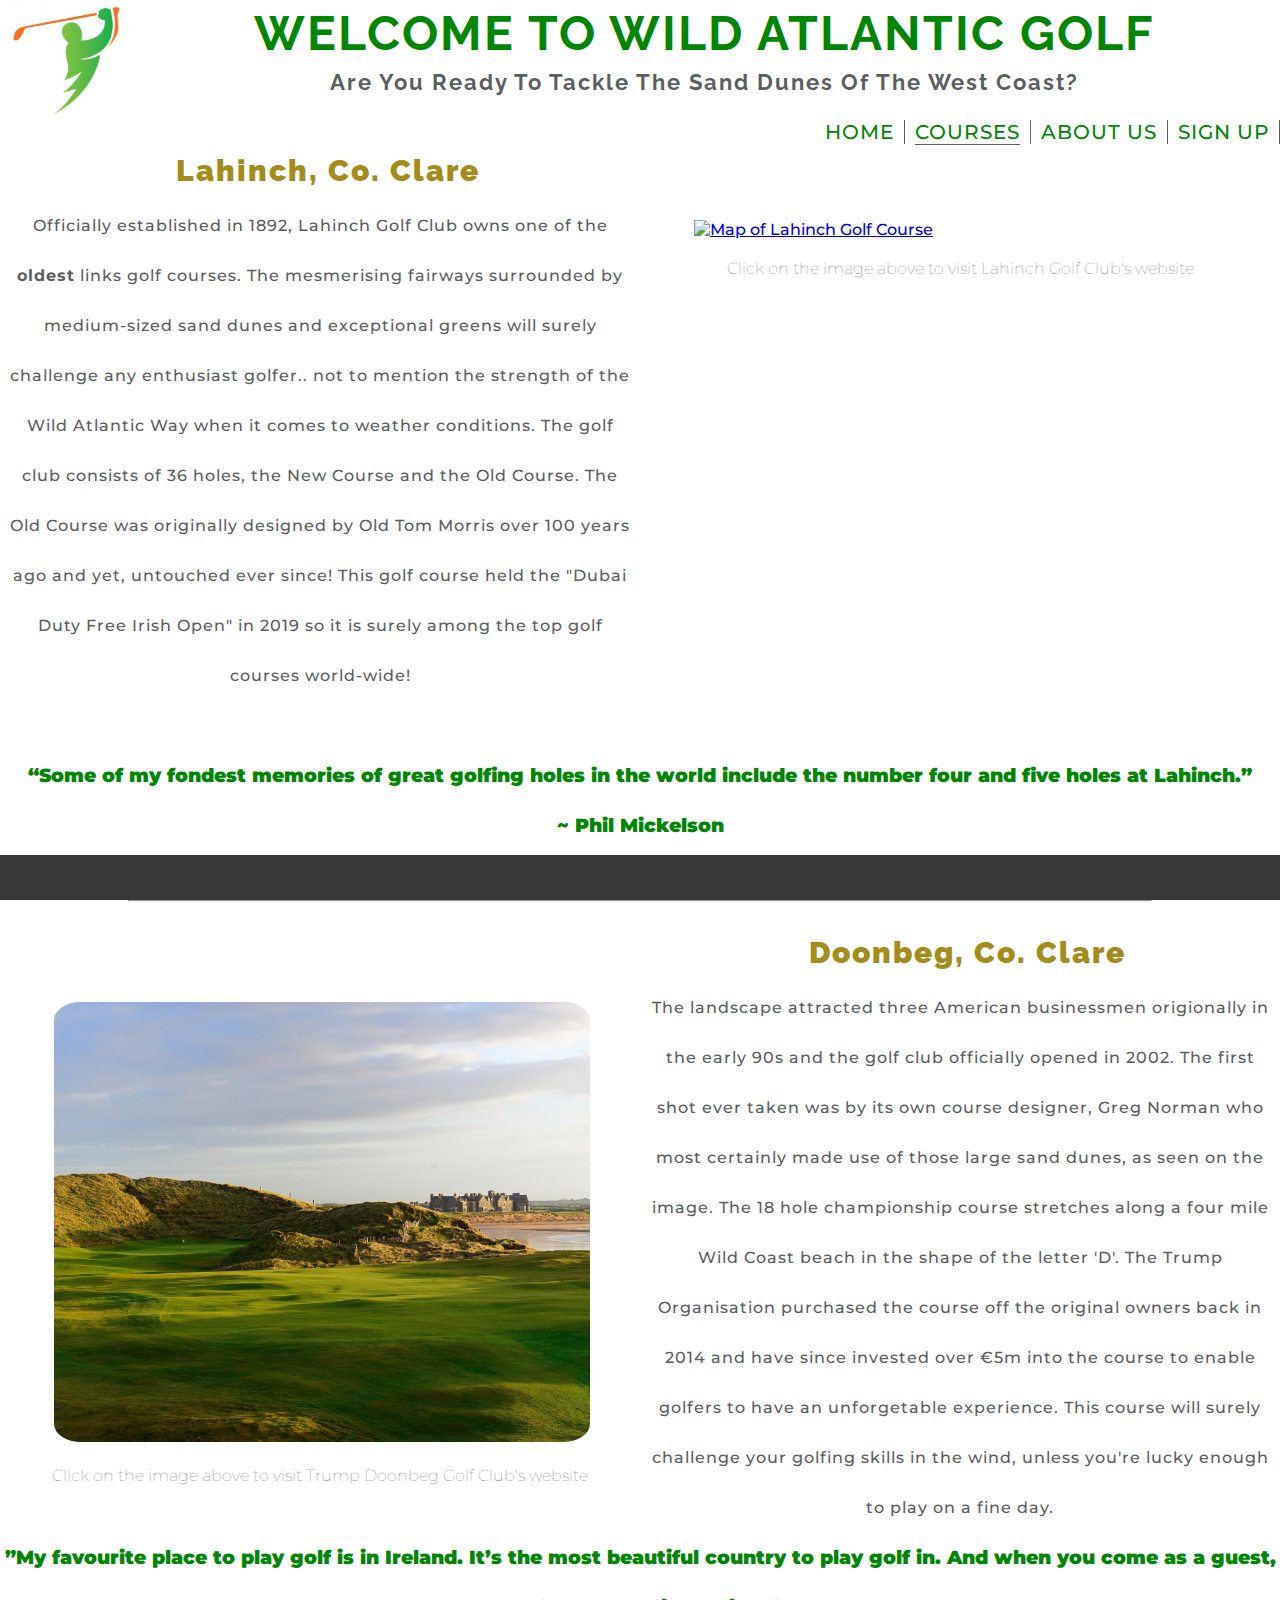
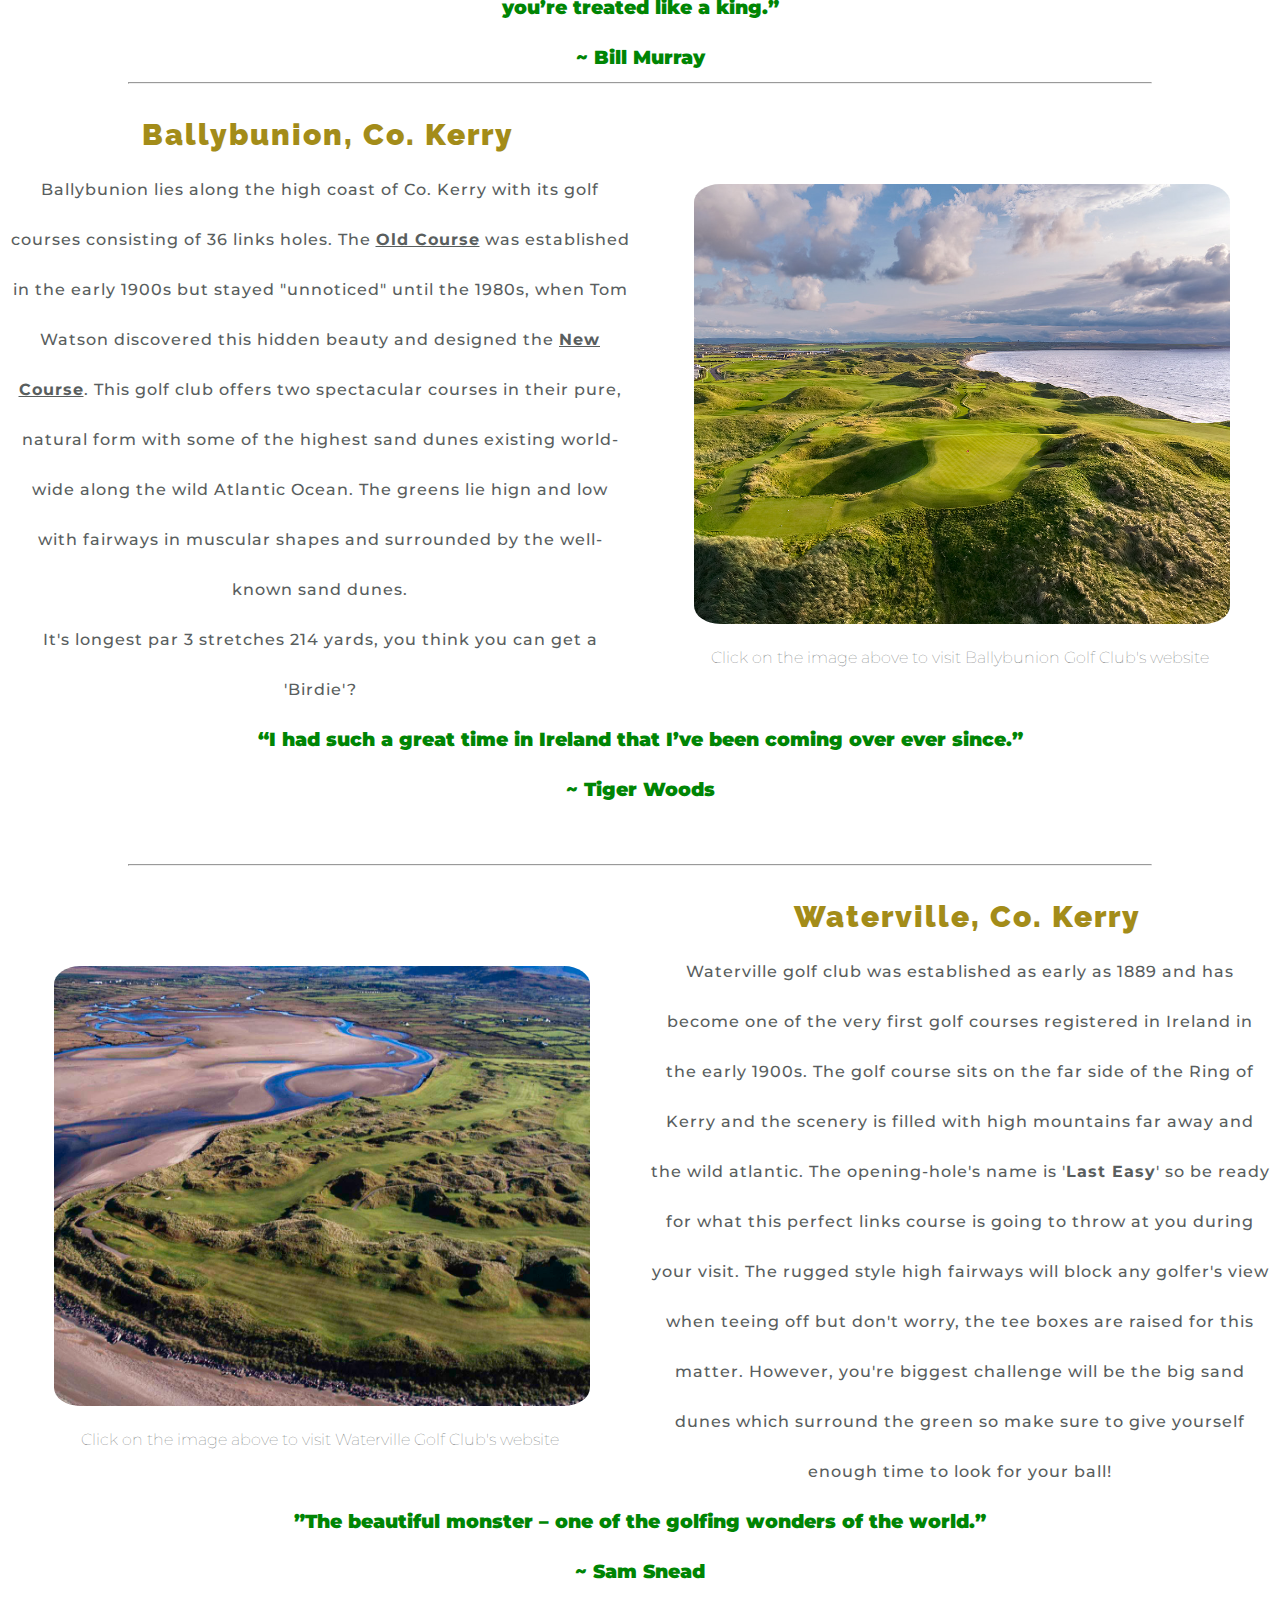
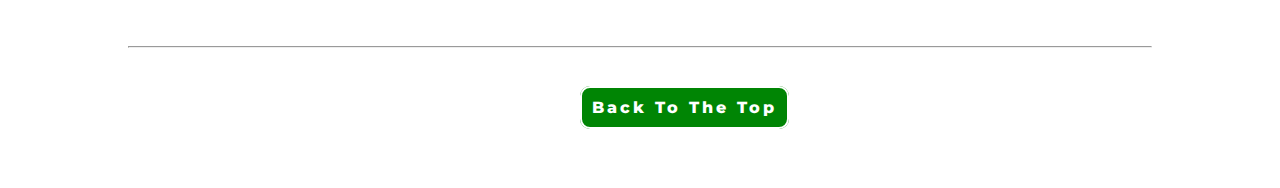
==== commit 8cb4af97: "Fix: header and footer" ====
--- a/course.html
+++ b/course.html
@@ -15,7 +15,7 @@
         
         <div id="heading-logo">
     
-             <img src="assets/images/logo-image.png" alt="Golf community logo" class="logo-style"> 
+            <img src="assets/images/header-logo.jpg" alt="Golf community logo" class="logo-style"> 
 
         </div>
          <a href="index.html">
@@ -33,7 +33,7 @@
                 <a href="form.html">Sign Up</a>
             </li>
             <li>
-                <a href="#about-box">About us</a>
+                <a href="/index.html#about-area">About us</a>
             </li>
             <li>
                 <a href="course.html" class="active">Courses</a>
--- a/assets/css/style.css
+++ b/assets/css/style.css
@@ -82,13 +82,13 @@
 
 #heading-logo {
     width: 10%;
-    height: 100px;
+    height: 120px;
     float: left;
     box-sizing: border-box;
 }
 
 #heading-logo .logo-style {
-    height: 100px;
+    height: 120px;
     width: 100%;
 }
 
@@ -103,7 +103,7 @@
 /* navigation section */
 
 #nav-area {
-    height: 40px;
+    height: 30px;
     width: 100%;
     clear: both;
 }
@@ -115,7 +115,6 @@
     float: right;
     padding-right: 10px;
     padding-left: 10px;
-    margin-top: 20px;
     border-right: 1px solid #595E5E;
 }
 
@@ -304,17 +303,17 @@
 #about-area {
     height: 100%;
     width: 100%;
-    margin-bottom: 30px;
     
 }
 
 .about-boxes {
     width: 100%;
-    height: 370px;
+    height: 400px;
+    margin-bottom: 45px;
 }
 
 #about-area .about-boxes .about-box {
-    width: 33%;
+    width: 33.33%;
     height: 370px;
     padding: 10px 0 0 2px;
     float: left;
@@ -372,13 +371,11 @@
     height: 45px;
     width: 100%;
     background-color: rgb(56, 56, 56);
-}
-/*  IF FOOTER NEEDS TO BE FIXED
     position: fixed;
     bottom: 0;
     right: 0;
     z-index: 3;
- */
+ }
 .footer-icons {
     text-align: center;
     height: 45px;
@@ -501,11 +498,6 @@
 }
 
 /* Form.html structure */
-
-#form-header {
-    width: 100%;
-    height: 50px;
-}
 
 #form-image {
     height: 100vh;
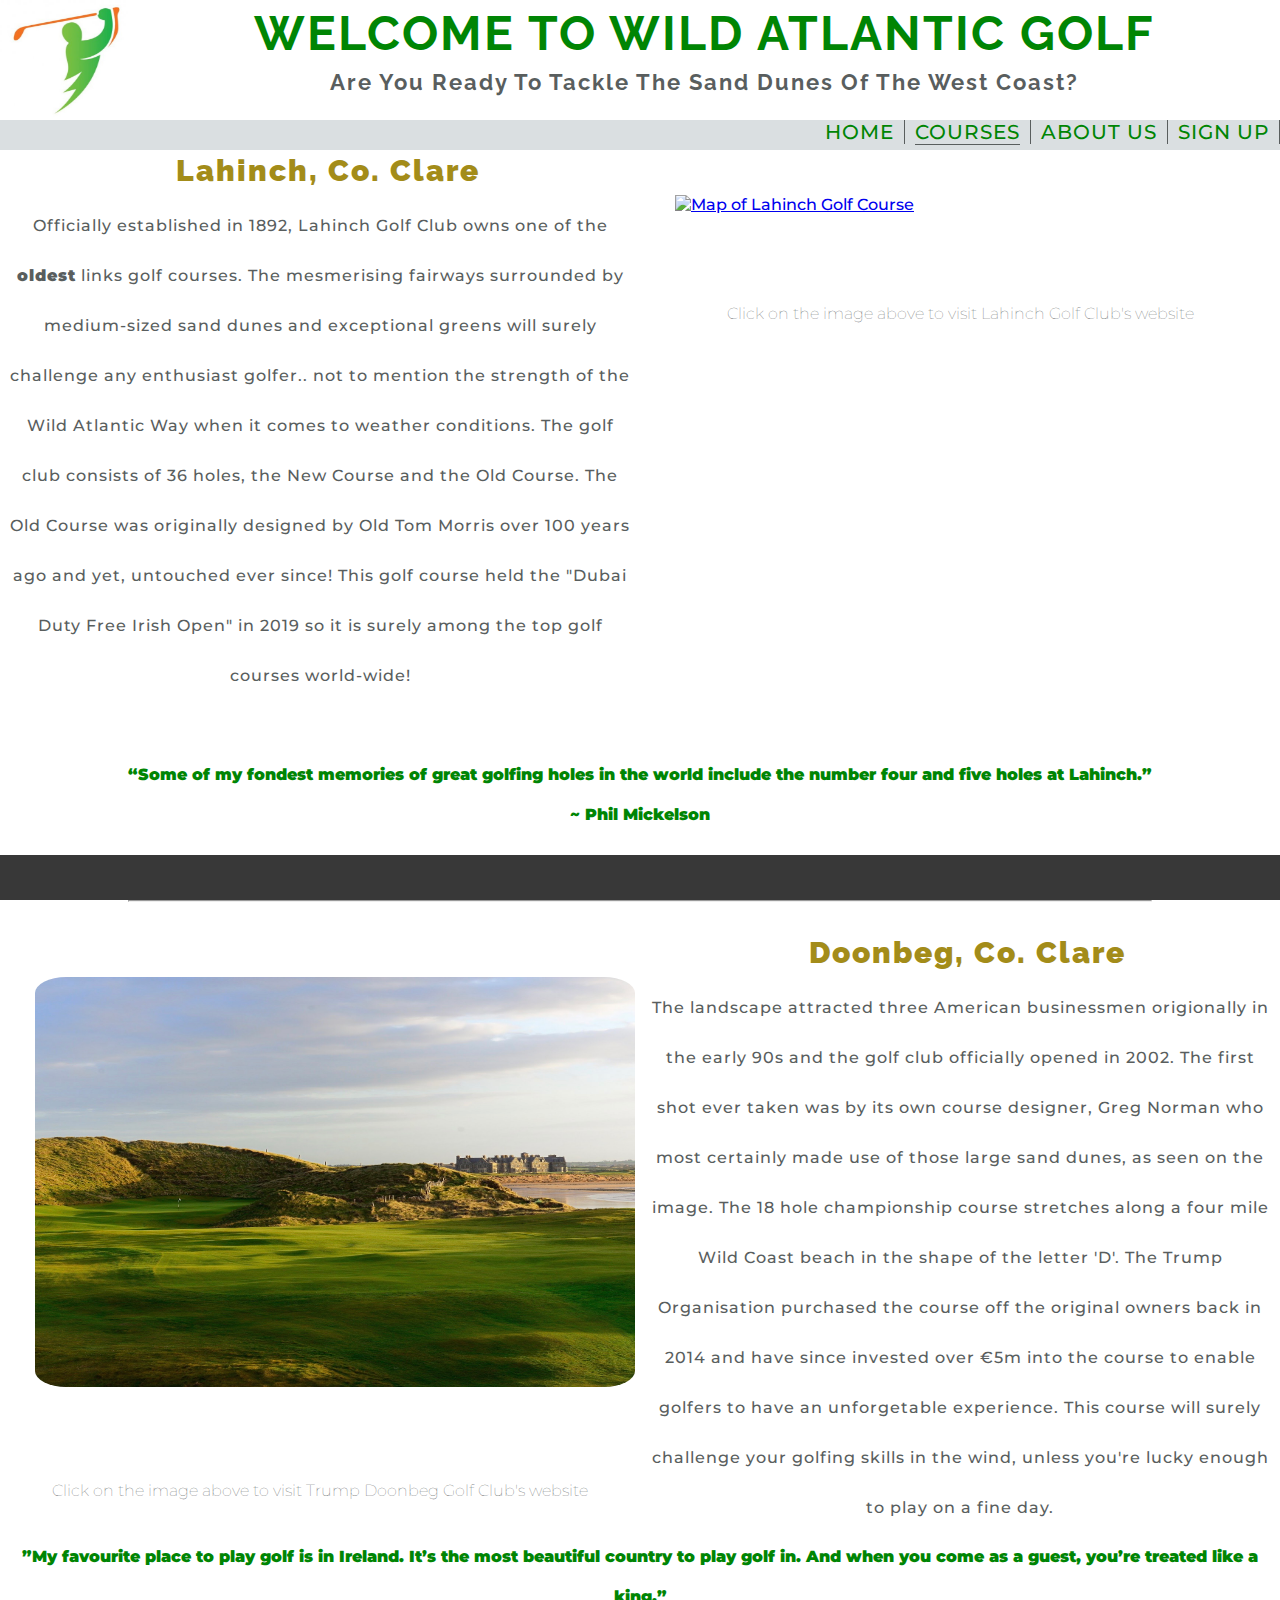
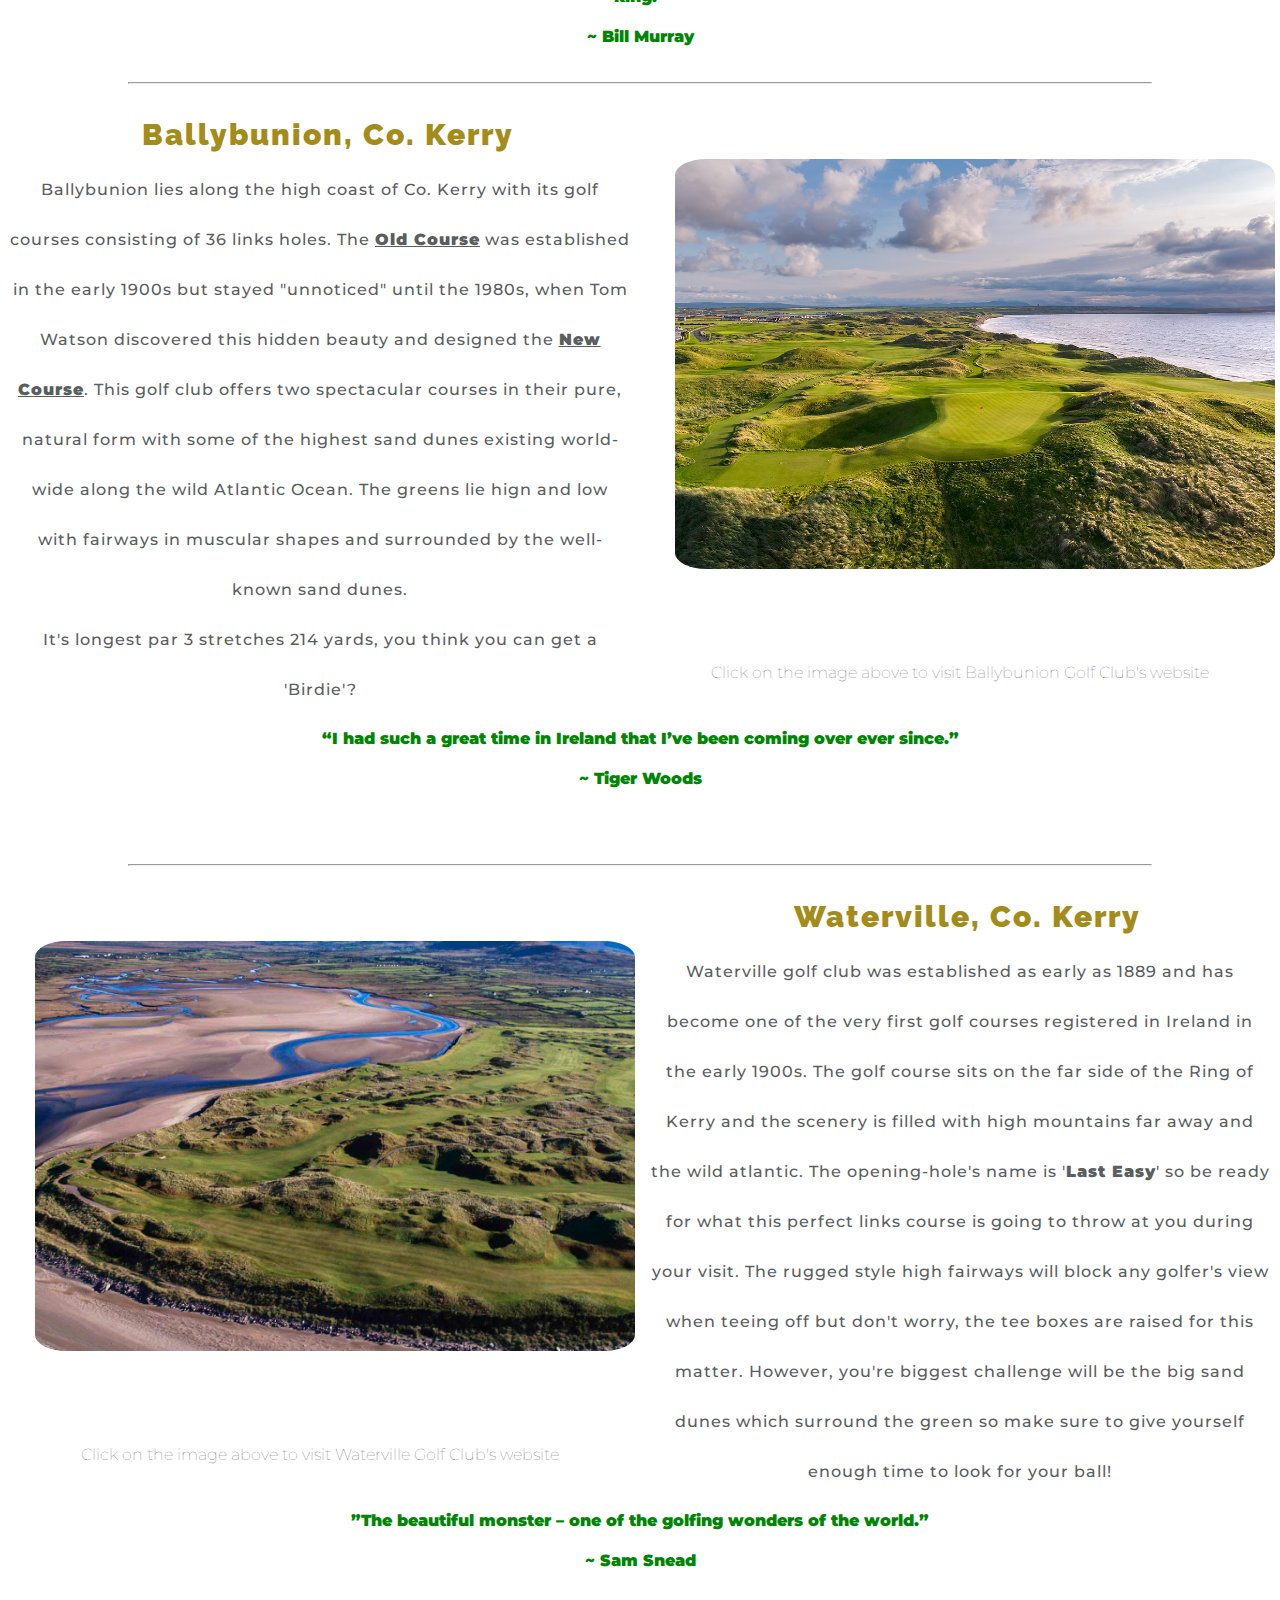
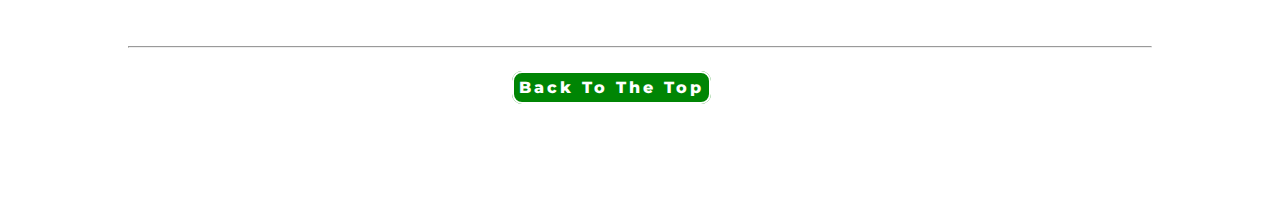
==== commit f2ac4f9f: "Fix: Internal link for about us" ====
--- a/course.html
+++ b/course.html
@@ -33,7 +33,7 @@
                 <a href="form.html">Sign Up</a>
             </li>
             <li>
-                <a href="/index.html#about-area">About us</a>
+                <a href="/Wild-Atlantic-Golf-Guide/index.html#about-area">About us</a>
             </li>
             <li>
                 <a href="course.html" class="active">Courses</a>
--- a/assets/css/style.css
+++ b/assets/css/style.css
@@ -44,6 +44,9 @@
     font-size: 22px;
     text-align: center;
     padding: 3px 0;
+}
+strong {
+    font-weight: 900;
 }
 
 .button {
@@ -106,6 +109,7 @@
     height: 30px;
     width: 100%;
     clear: both;
+    background-color: rgba(218, 223, 225, 1)
 }
 
 #menu li {
@@ -166,7 +170,7 @@
     height: 300px;
     width: 450px;
 
-    background-color: rgb(255, 255, 255, 0.4);
+    background-color: rgba(63, 62, 62, 0.7);
 
     position: absolute;
 
@@ -184,16 +188,16 @@
     font-weight: 800;
     line-height: 40px;
     padding: 5px 2px;
+    margin-bottom: 15px;
 }
 
 /* Button and link within image */
 
-#image-button {
-    position: absolute;
-    left: 28%;
-    
-    width: 200px;
+#image-button {  
+    width: 50%;
+    margin: auto 23%;
     height: 50px;
+    padding: 2%;
 }
 
 #image-button:hover {
@@ -210,7 +214,8 @@
 
 #reasons-heading {
     text-align: left;
-    padding-left: 50px;
+    padding-left: 2%;
+    width: 50%;
     color: #008504;
 }
 
@@ -223,10 +228,12 @@
 
 .reasons-box ul {
     text-transform: capitalize;
-    padding-left: 70px;
     font-size: 100%;
     letter-spacing: 2px;
     line-height: 60px;
+}
+.reasons-box ul li {
+    margin-left: 50px;
 }
 
 /* Images beside reasons */
@@ -317,25 +324,26 @@
     height: 370px;
     padding: 10px 0 0 2px;
     float: left;
-    color: white;
+    color: #595E5E;
     box-sizing: border-box;
-    border: 2px solid white;
+    border: 2px solid #008504;
     background: transparent;
-    background-color: rgba(0, 133, 4, 0.8)
+    background-color: rgba(218, 223, 225, 1)
 }
 
 #about-area .about-boxes .about-box h3 {
     font-size: 26px;
     text-align: center;
-    color: white;
+    color: #595E5E;
     padding: 5px;
+    font-weight: 900;
 }
 
 #about-area .about-boxes .about-box p {
     font-size: 20px;
-    padding-left: 5px;
-    padding-right: 5px;
-    text-align: center;
+    padding: 5px;
+    text-align: center;
+    margin-bottom: 30px;
 }
 
 #about-area .about-boxes .about-box hr {
@@ -344,26 +352,12 @@
 
 /* Buttons styling */
 
-#about-area #inspire-button {
-    padding: 8px;
-    width: 110%;
-    height: 110%;
-
-    position: relative;
-    left: 35%;
-    top: 8%;
-}
-
-#about-area #joinus-button {
-    padding: 8px;
-    width: 110%;
-    height: 110%;
-
-    position: relative;
-    left: 35%;
-    top: 12%;
-}
-
+.about-box #inspire-button, .about-box #joinus-button   {
+    width: 120%;
+    height: 70px;
+    margin: 15px 33%;
+    padding: 2%;
+}
 
 /* Footer */
 
@@ -386,7 +380,7 @@
     display: inline;
     margin-right: 250px;
     position: relative;
-    left: 6%;
+    
 }
 
 .footer-icons i {
@@ -412,6 +406,7 @@
     height: 100%;
     width: 100%;
     margin-top: 150px;
+    margin-bottom: 30px;
 }
 .course-area {
     height: 750px;
@@ -453,7 +448,7 @@
 }
 .course-image-container p {
     position: relative;
-    top: 50px;
+    top: 70px;
     text-align: center;
     color: #595E5E;
     font-weight: 100;
@@ -466,8 +461,7 @@
 .course-quote p {
     height: 100%;
     width: 100%;
-    font-size: 120%;
-    line-height: 50px;
+    font-size: 100%;
     text-align: center;
     color: #008504;
     font-weight: 900;
@@ -487,20 +481,22 @@
 
 #course-button {
     width: 100%;
+    height: 50px;
+    margin-bottom: 70px;
+}
+
+#course-button #bottom-button {
+    text-align: center;
+    width: 40%;
     height: 40px;
-    margin: 50px 0;
-}
-
-#course-button a {
-    position: relative;
-    left: 45%;
-    padding: 10px;
+    margin: auto 40%;
+    padding: 5px;  
 }
 
 /* Form.html structure */
 
 #form-image {
-    height: 100vh;
+    height: 96vh;
     width: 100%;
     margin-bottom: -45px;
     overflow: hidden;
@@ -514,41 +510,46 @@
     max-height: 100%;
 }
 #form-box {
-    width: 400px;
-    height: 400px;
+    width: 500px;
+    height: 500px;
 
     background-color: rgba(19, 17, 17, 0.8);
     border: 1px solid white;
     border-radius: 8px;
 
     position: absolute;
-    bottom: 20%;
-    left: 38%;
-}
-
+    bottom: 8%;
+    left: 10%;
+}
 #form-heading {
-    font-size: 160%;
+    font-size: 140%;
     color: white;
     text-align: center;
-    margin-top: 0;
-    padding: 15px 5px 65px 5px;
+    line-height: 120%;
+    padding: 2%;
+    margin-bottom: 50px;
+}
+#form-box .form-hr {
+    height: 35px;
+    visibility: hidden;
 }
 
 label {
     color: white;
-    margin-left: 10%;
+    width: 70%;
+    margin: 0 15%;
 }
 
 .text-input {
     background: transparent;
     color: white;
+    font-size: 16px;
     border: 1px solid white;
     border-radius: 8px;
-    height: 25px;
-    margin: 5px 0 15px 38px;
-    padding-left: 6px;
+    height: 40px;
+    margin: 0 15%;
     display: block;
-    width: 80%;
+    width: 70%;
 }
 ::placeholder {
     color: rgb(255, 255, 255, 0.6);
@@ -561,24 +562,24 @@
     background-color: transparent;
 
     position: absolute;
-    top: 80%;
+    top: 85%;
     text-align: center;
 }
 #signup-button{
     color: white;
-    font-size: 14px;
+    font-size: 18px;
     border: 1px solid white;
     border-radius: 8px;
-    left: 40px;
+    left: 75px;
 }
 
 #cancel-button {
-    left: 216px;
+    left: 280px;
 }
 #cancel-button a{
     text-decoration: none;
     color: white;
-    font-size: 14px;
+    font-size: 18px;
     position: absolute;
     left: 0;
     border: 1px solid white;
@@ -617,6 +618,11 @@
     #image-text {
         left: 50%;
     }
+    #reasons #reasons-heading {
+        font-size: 220%;
+        padding: 0;
+        text-align: center;
+    }
     .reasons-box ul {
         font-size: 90%;
         line-height: 50px;
@@ -641,23 +647,33 @@
         padding-top: 10px;
     }
     #about-area #inspire-button, #about-area #joinus-button {
-        left: 26%;
+        margin: 10px 25%;
     }
     /* course.html */
     .course-area {
-        height: 600px;
+        height: 700px;
         margin-top: 20px;
     }
     .course-heading-text {
-        height: 470px;
+        height: 550px;
     }
     .course-p {
         font-size: 70%;
         line-height: 40px;
     }
     .course-image-container {
-        height: 470px;
+        height: 550px;
         margin: 15px auto;
+    }
+    .course-image-container p {
+            font-size: 80%;
+            letter-spacing: 1px;
+            line-height: 20px;
+            padding: 5px;
+            text-align: center;
+            top: 0;
+            bottom: 50px;
+        }
     }
     .course-image-container .course-image {
         height: 450px;
@@ -669,19 +685,17 @@
     }
     .course-quote {
         margin: 10px auto;
-        height: 100px;
+        height: 120px;
     }
     .course-quote p {
-        font-size: 130%;
-        line-height: 30px;
+        font-size: 100%;
+        line-height: 40px;
+        padding: 5px;
     }
     .footer-icons li {
           margin-right: 150px;
     }
-    .signup-area #form-box {
-        left: 35%;
-    }
-}
+
 /* For screen size 950px wide and smaller */
 @media screen and (max-width: 950px)
     /* index.html */ {
@@ -707,10 +721,17 @@
         .reasons-box {
             height: 530px;
         }
+        #reasons #reasons-heading {
+            font-size: 160%;
+        }
         .reasons-box ul {
+            line-height: 30px;
+        }
+        .reasons-box ul li {
             font-size: 80%;
-            line-height: 50px;
-            padding-left: 40px;
+            line-height: 40px;
+            padding-left: 20px;
+            padding-right: 5px;
         }
         #wild-box {
             height: 780px;
@@ -740,7 +761,6 @@
             font-size: 75%;
             line-height: 45px;
         }
-        
         #about-area {
             height: 300px;
             width: 100%;
@@ -789,7 +809,6 @@
         .course-image-container .course-image {
             border-radius: 10%;
             margin: 0px;
-
         }
         .course-quote {
             height: 100%;
@@ -799,11 +818,12 @@
             font-size: 22px;
             padding: 8px;
         }
+        #course-button {
+            width: 100%;
+            height: 100%;
+        }
         #course-button #bottom-button {
-            left: 38%;
-        }
-        .signup-area #form-box {
-            left: 30%;
+            font-size: 12px;  
         }
     }
 /* For screen size 800px wide and smaller */
@@ -834,9 +854,7 @@
         #image-button {
             width: 100px;
             height: 30px;
-            font-size: 10px;
-            bottom: 5%;
-            left: 32%;
+            font-size: 8px;
         }
         #reasons {
             height: 100%;
@@ -845,10 +863,17 @@
         }
         #reasons-heading {
             font-size: 180%;
+            width: 100%;
+            text-align: center;
         }
         .reasons-box {
             height: 100%;
             width: 100%;
+            margin: 0 10px;
+            padding: 0 10%;
+        }
+        .reasons-box ul {
+            padding: 0;
         }
         .reasons-box li {
         font-size: 12px;
@@ -930,16 +955,10 @@
             top: 16%;
             left: 38%;
         }
-        footer {
-            position: absolute;
-            height: 50px;
-            width: 100%;
-            top: 3350px;
-        }
         .signup-area #form-box {
-            left: 30%;
-        }
-
+                bottom: 8%;
+                left: 10%;
+        }
         /* medie queries for course.html @800px and below */
         .course-text .course-p {
             font-size: 70%;
@@ -957,31 +976,21 @@
         .course-quote p {
             font-size: 14px;
         }
+        #course-button {
+            width: 100%;
+            height: 100%;
+        }
+        #course-button #bottom-button {
+            font-size: 10px;
+            position: relative;
+            margin: 0;
+            left: 40%;
+        }
         .footer-icons li {
             margin-right: 70px;
         }
-        /* media queries for form.html */
-        #signup-area {
-            width: 100%;
-            height: 100%;
-        }
-        .signup-area #form-box {
-            left: 20%;
-            width: 320px;
-        }
-        #form-heading {
-            font-size: 150%;
-        }
-        #signup-button {
-            left: 4%;
-        }
-        #cancel-button {
-            left: 165px;
-        }
-        #form-footer {
-            position: unset;
-            height: 100%;
-        }
+        /* media queries for form.html @800px */
+        
         /* For screen size 400px wide and smaller */
 @media screen and (max-width: 400px)
         /* index.html */ {
@@ -989,47 +998,75 @@
             display: none;
         }
         header {
-            padding-right: 15px;
+            height: 130px;
+        }
+        header #heading {
+            width: 100%;
+            text-align: center;
+        }
+        #heading h1 {
+            font-size: 80%;
+        }
+        #heading h3 {
+            font-size: 12px;
+        }
+        #nav-area {
+            height: 20px;
         }
         #nav-area li a {
             font-size: 60%;
+            padding-right: 4px;
+        }
+        #menu li {
+            padding-bottom: 0;
         }
         #nav-area ul {
-            padding-right: 10px;
+            height: 30px;
+
         }
         #main-image-area {
-            height: 300px;
-            
+            height: 300px; 
         }
         #main-image {
             height: 200px;
             width: 100%;
-            margin-bottom: 150px;
-            
+            margin-bottom: 150px; 
         }
         #main-image img {
             height: 200px;
             width: 100%;
-            margin-bottom: 150px;
-           
+            margin-bottom: 120px;
         }
         #image-text {
             display: none;
         }
         #reasons #reasons-heading {
-            padding-left: 12px;
-            font-size: 140%;
-            text-align: center
-        }
-        .reasons-box li {
-            line-height: 30px;
-            font-size: 90%;
+            width: 100%;
+            font-size: 130%;
+            padding: 0 5px;
+            text-align: center;
+            margin-bottom: 0;       
+        }
+        .reasons-box {
+            padding: 0;
+            margin: 0;
+        }
+        #reasons .reasons-box ul li {
+            line-height: 25px;
+            font-size: 80%;
+            margin-left: 20px;
         }
         .images-box .aerial-view {
             padding: 0;
         }
-        #wild-header h2 {
-            font-size: 120%;
+        #wild-box {
+            height: 100%;
+        }
+        #wild-header h2 a {
+            font-size: 60%;
+            width: 90%;
+            margin: 2%;
+            padding-right: 26px;
         }
         .wild-text-box .wild-text {
             line-height: 30px;
@@ -1052,8 +1089,11 @@
             font-size: 12px;
         }
         #about-area #inspire-button, #about-area #joinus-button {
-            top: 8%;
-            left: 26%;
+            height: 50px;
+            font-size: 12px;
+            top: 20%;
+            width: 70%;
+            margin: 0 26%;
         }
         .footer-icons li {
             margin-right: 50px;
@@ -1072,30 +1112,48 @@
             line-height: 30px;
         }
         #course-button #bottom-button {
-            left: 24%;
-        }
-        footer {
-            top: 2650px;
+            left: 30%;
+        }
         }
         .footer-icons li {
-            left: 3%;
+            left: 8%;
         }
         /* form.html @400px */
         .signup-area #form-box {
+            height: 250px;
+            width: 250px;
             left: 10%;
-            width: 250px;
-         }
+            bottom: 15%;
+        }
         #form-heading {
-                font-size: 130%;
-            }
+            font-size: 80%;
+            line-height: 20px;
+            margin-bottom: 5px;
+            margin-top: 10px;
+        }
+        #form-box .form-hr {
+            height: 5px;
+        }
+        #form-box label {
+            font-size: 12px;
+        }
+        .text-input {
+            height: 20px;
+            font-size: 12px;
+        }
+        #signup-button, #cancel-button {
+            width: 100px;
+            height: 20px;
+            font-size: 12px;
+            text-align: center;
+        }
+        #cancel-button a {
+            font-size: 12px;
+        }
         #signup-button {
-                left: 4%;
-                width: 100px;
-                font-size: 12px;
-            }
+            left: 20px;
+        }
         #cancel-button {
-                left: 130px;
-                width: 100px;
-                font-size: 12px;
-            }
-        }}+            left: 130px;
+        }
+        }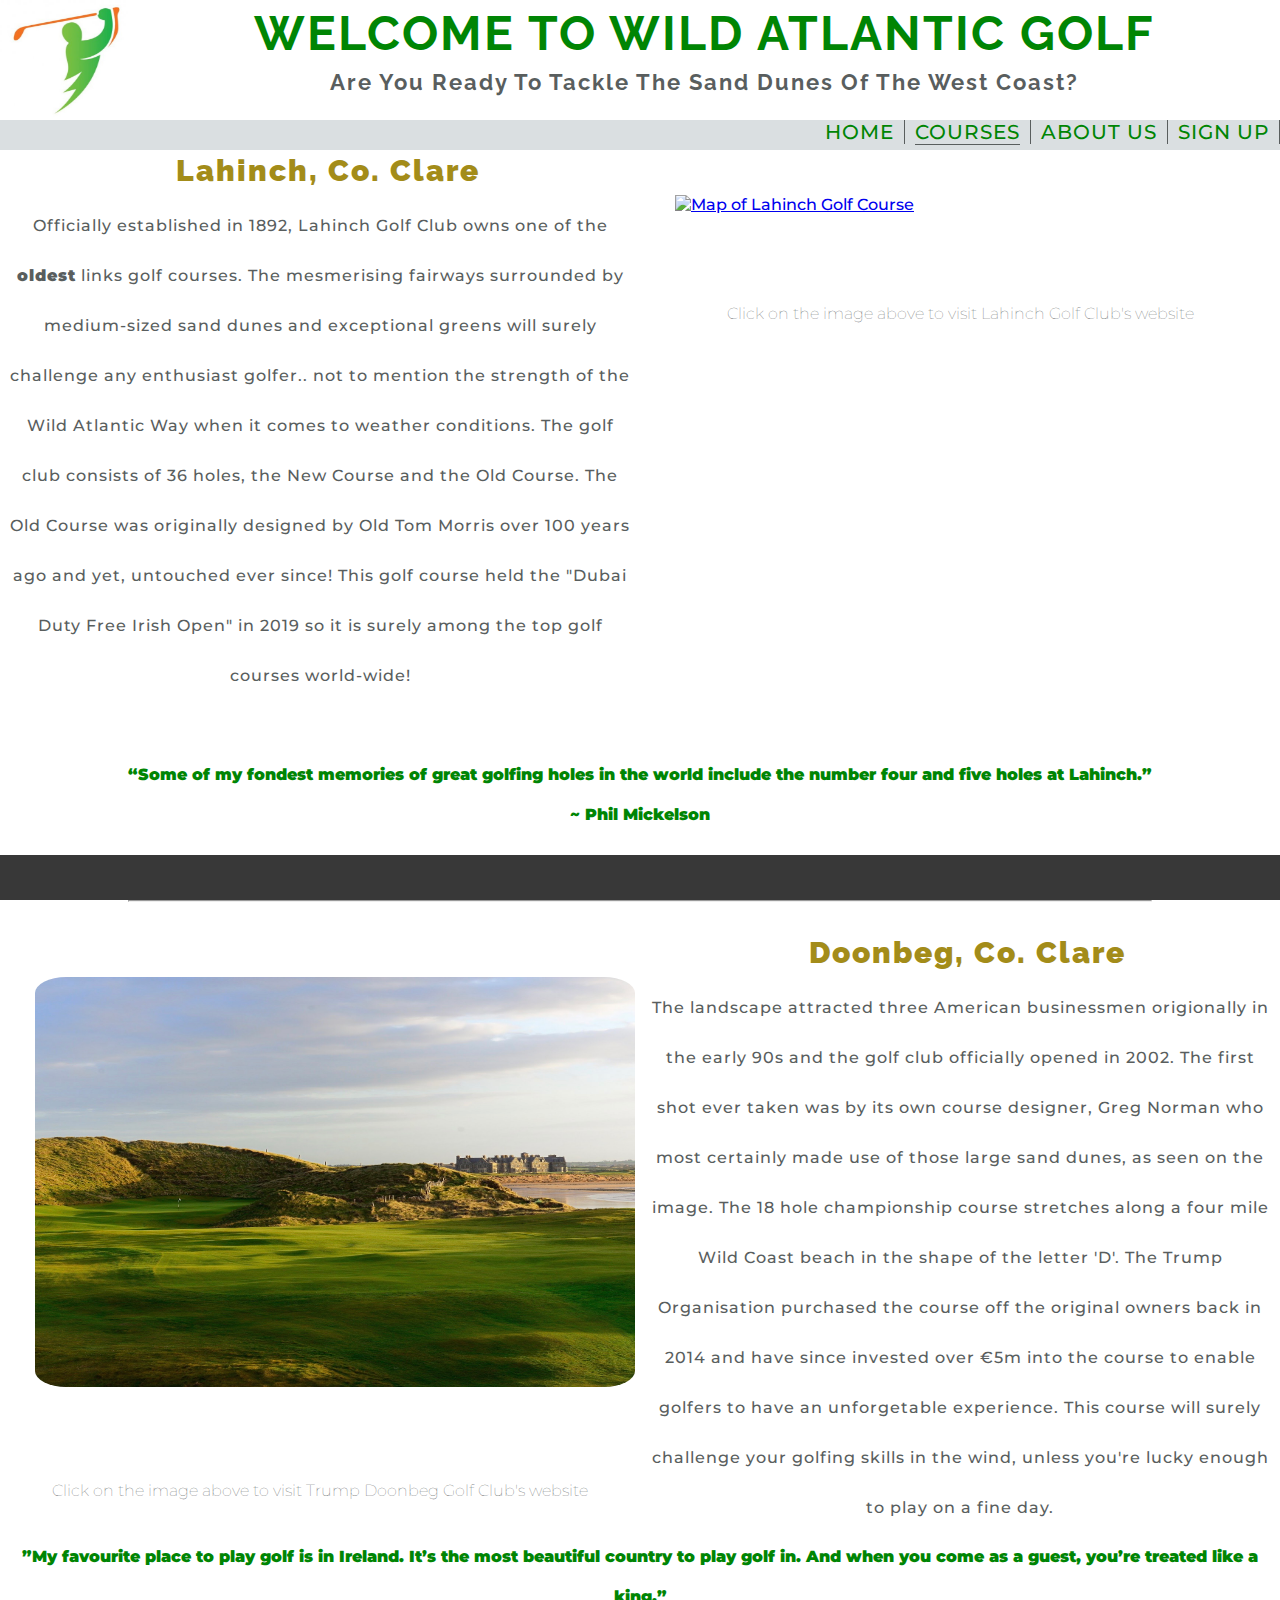
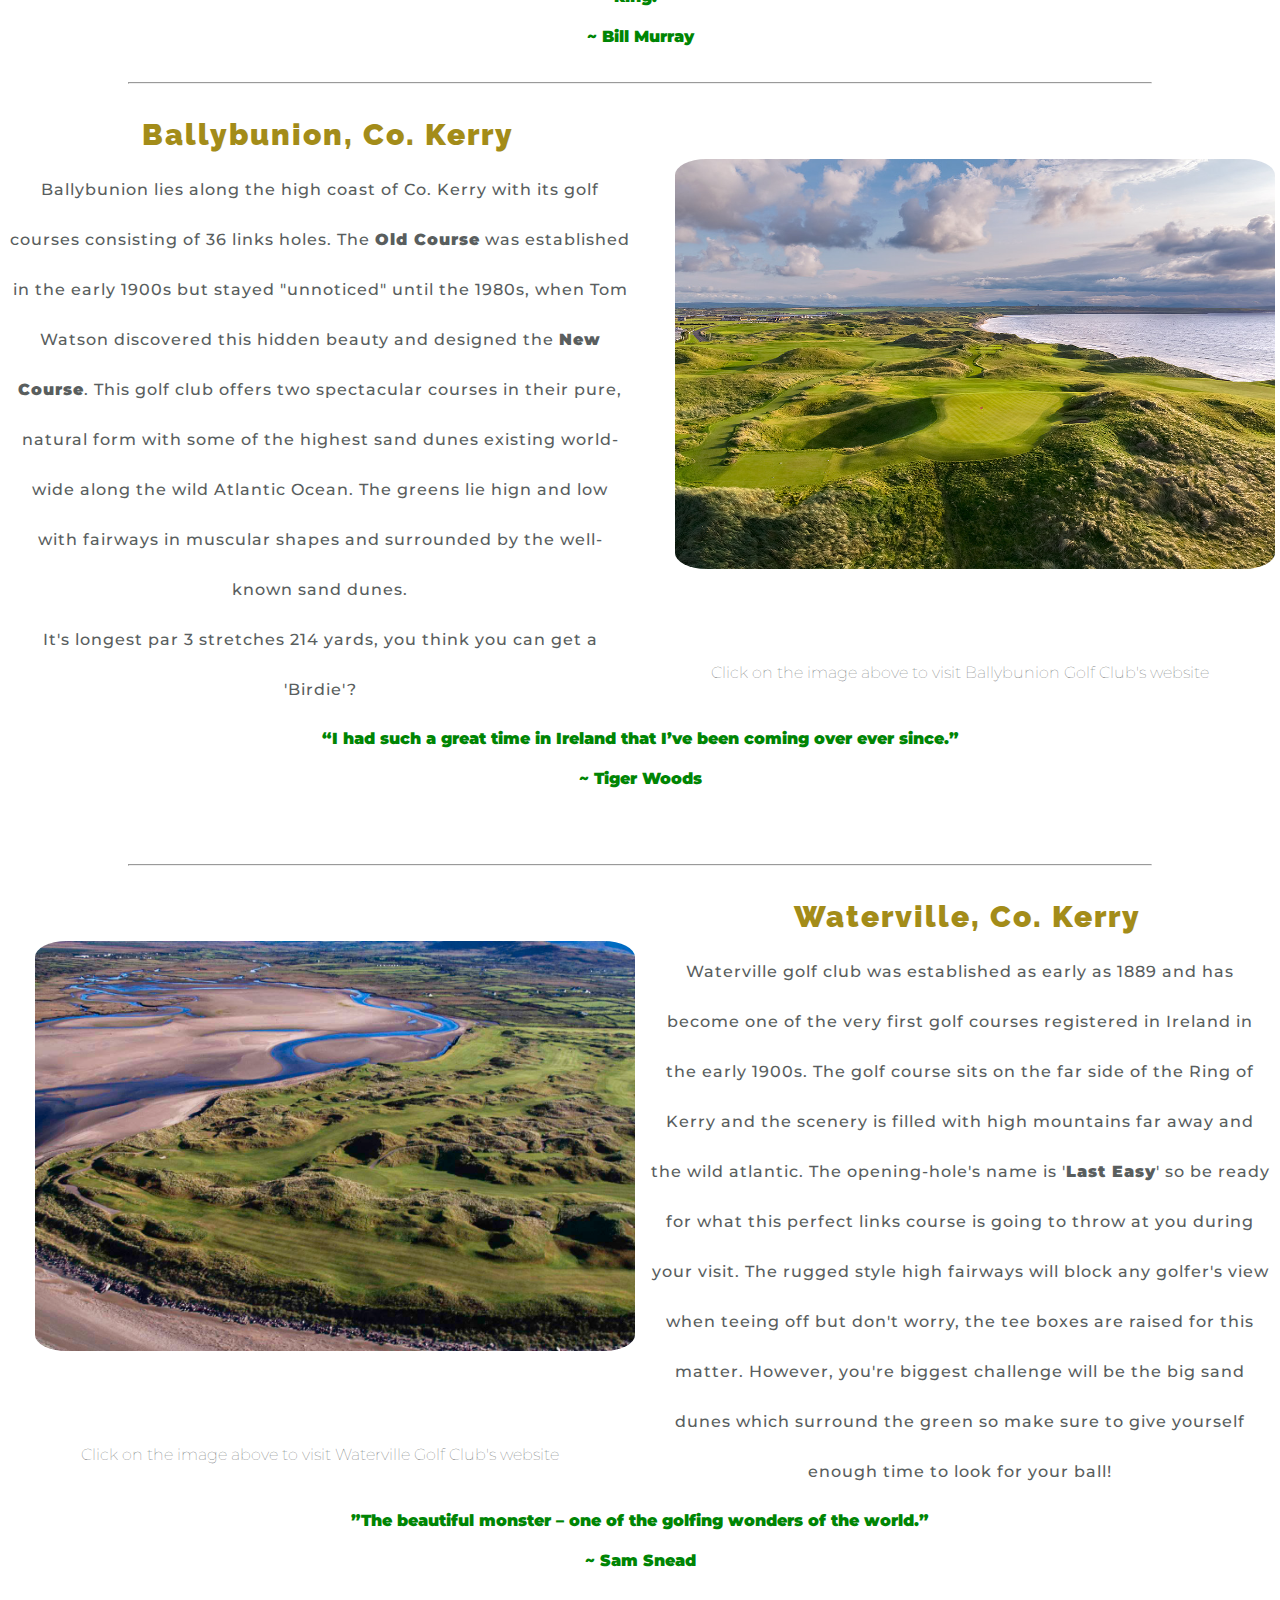
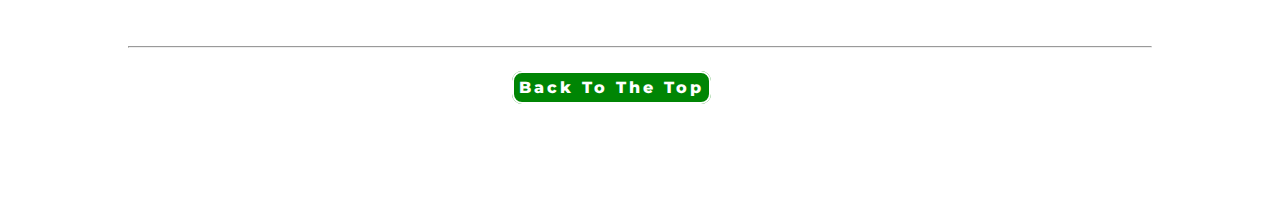
==== commit 576231d3: "Add: more minor, uneffective changes" ====
--- a/course.html
+++ b/course.html
@@ -18,14 +18,15 @@
             <img src="assets/images/header-logo.jpg" alt="Golf community logo" class="logo-style"> 
 
         </div>
-         <a href="index.html">
-       <div id="heading">
+
+        <a href="index.html">
+            <div id="heading">
 
             <h1>Welcome to Wild Atlantic Golf</h1>
 
             <h3>Are you ready to tackle the sand dunes of the West Coast?</h3>
-        </div>
-    </a>
+            </div>
+        </a>
 
     <div id="nav-area">
         <ul id="menu">
@@ -33,7 +34,7 @@
                 <a href="form.html">Sign Up</a>
             </li>
             <li>
-                <a href="/Wild-Atlantic-Golf-Guide/index.html#about-area">About us</a>
+                <a href="index.html#about-area">About us</a>
             </li>
             <li>
                 <a href="course.html" class="active">Courses</a>
@@ -103,13 +104,14 @@
     
             <div class="course-image-container doonbeg-waterville-image">
                 
-                    <a href="https://www.trumpgolfireland.com/book-a-tee-time?gclid=EAIaIQobChMImeuSoNHt8gIVT9TtCh09wAfFEAAYASAAEgJddvD_BwE" target="_blank" rel="noopener" aria-label="visit Doonbeg golf club's official website (opens in a new tab)">
+                <a href="https://www.trumpgolfireland.com/book-a-tee-time?gclid=EAIaIQobChMImeuSoNHt8gIVT9TtCh09wAfFEAAYASAAEgJddvD_BwE" target="_blank" rel="noopener" aria-label="visit Doonbeg golf club's official website (opens in a new tab)">
                   <img src="assets/images/doonbeg-image.jpg" alt="Overview of Doonbeg Course" class="course-image">
-                    </a>
+                </a>
 
                     <p>Click on the image above to visit Trump Doonbeg Golf Club's website</p>
 
             </div>
+
             <div class="course-quote" id="doonbeg-quote">
                     <p>”My favourite place to play golf is in Ireland. It’s the most beautiful country to play golf in. 
                     And when you come as a guest, you’re treated like a king.” <br> ~ Bill Murray
@@ -126,8 +128,8 @@
                 <div class="course-text">
     
                         <p class="course-p">Ballybunion lies along the high coast of Co. Kerry with its golf courses consisting
-                            of 36 links holes. The <strong><u>Old Course</u></strong> was established in the early 1900s but stayed "unnoticed"
-                            until the 1980s, when Tom Watson discovered this hidden beauty and designed the <strong><u>New Course</u></strong>.
+                            of 36 links holes. The <strong>Old Course</strong> was established in the early 1900s but stayed "unnoticed"
+                            until the 1980s, when Tom Watson discovered this hidden beauty and designed the <strong>New Course</strong>.
                             This golf club offers two spectacular courses in their pure, natural form with some of the highest sand dunes 
                             existing world-wide along the wild Atlantic Ocean. The greens lie hign and low with fairways in muscular shapes and surrounded 
                             by the well-known sand dunes. <br>
@@ -138,7 +140,7 @@
                 <div class="course-image-container">
                 
                     <a href="https://www.ballybuniongolfclub.com/" target="_blank" rel="noopener" aria-label="visit Ballybunion golf club's official website (opens in a new tab)">
-                    <img src="assets/images/ballybunion-image.jpg" alt="Overview of Ballybunion Golf Course" class="course-image">
+                        <img src="assets/images/ballybunion-image.jpg" alt="Overview of Ballybunion Golf Course" class="course-image">
                     </a>
 
                     <p>Click on the image above to visit Ballybunion Golf Club's website</p>
--- a/assets/css/style.css
+++ b/assets/css/style.css
@@ -152,7 +152,8 @@
     height: 100%;
     width: 100%;
     margin-top: 150px;
-/* zoom in style for main image */
+    
+/* zoom in style for main image - code taken from Love Running project */
     animation-name: main-image-zoom;
     animation-duration: 5s;
     animation-fill-mode: forwards;
@@ -191,7 +192,7 @@
     margin-bottom: 15px;
 }
 
-/* Button and link within image */
+/* Button and link within main image */
 
 #image-button {  
     width: 50%;
@@ -305,12 +306,12 @@
     height: 400px;
 }
 
-/* About us and sign up section */
+/* About us section */
 
 #about-area {
     height: 100%;
-    width: 100%;
-    
+    width: 100%;  
+
 }
 
 .about-boxes {
@@ -350,7 +351,7 @@
     margin: 5px;
 }
 
-/* Buttons styling */
+/* Button styling within About Us section */
 
 .about-box #inspire-button, .about-box #joinus-button   {
     width: 120%;
@@ -359,8 +360,9 @@
     padding: 2%;
 }
 
-/* Footer */
-
+/* Footer for all pages */
+
+/* W3Schools website helped with fixed positioning */
 footer {
     height: 45px;
     width: 100%;
@@ -551,6 +553,7 @@
     display: block;
     width: 70%;
 }
+/* placeholder styling discovered through Developer Mozilla */
 ::placeholder {
     color: rgb(255, 255, 255, 0.6);
 }
@@ -695,7 +698,29 @@
     .footer-icons li {
           margin-right: 150px;
     }
-
+    /* Form.html */
+    .signup-area #form-box {
+        height: 400px;
+        width: 400px;
+        left: 35%;
+    }
+    #form-heading {
+        font-size: 100%;
+        line-height: 30px;
+        margin-bottom: 15px;
+    }
+    #form-box .form-hr {
+        height: 25px;
+    }
+    .text-input {
+        height: 30px;
+    }
+    #signup-button {
+        left: 52px;
+    }
+    #cancel-button {
+        left: 205px;
+    }
 /* For screen size 950px wide and smaller */
 @media screen and (max-width: 950px)
     /* index.html */ {
@@ -783,7 +808,7 @@
         #about-area #inspire-button, #about-area #joinus-button {
             left: 26%;
         }
-        /* course.html @950px and down */
+    /* course.html @950px and down */
         #course-section {
             width: 100%;
             height: 100%;
@@ -959,7 +984,7 @@
                 bottom: 8%;
                 left: 10%;
         }
-        /* medie queries for course.html @800px and below */
+    /* medie queries for course.html @800px and below */
         .course-text .course-p {
             font-size: 70%;
             line-height: 35px;
@@ -989,11 +1014,15 @@
         .footer-icons li {
             margin-right: 70px;
         }
-        /* media queries for form.html @800px */
+        /* media queries for submit.html @800px */
+        .submit-small-screen {
+            font-size: 18px;
+        }
+    /* media queries for form.html @800px */
         
-        /* For screen size 400px wide and smaller */
+    /* For screen size 400px wide and smaller */
 @media screen and (max-width: 400px)
-        /* index.html */ {
+    /* index.html */ {
         #heading-logo {
             display: none;
         }
@@ -1091,7 +1120,7 @@
         #about-area #inspire-button, #about-area #joinus-button {
             height: 50px;
             font-size: 12px;
-            top: 20%;
+            top: 18%;
             width: 70%;
             margin: 0 26%;
         }
@@ -1156,4 +1185,9 @@
         #cancel-button {
             left: 130px;
         }
+        /* Submit screen at 400px */
+
+        .submit-small-screen {
+            font-size: 16px;
+        }
         }